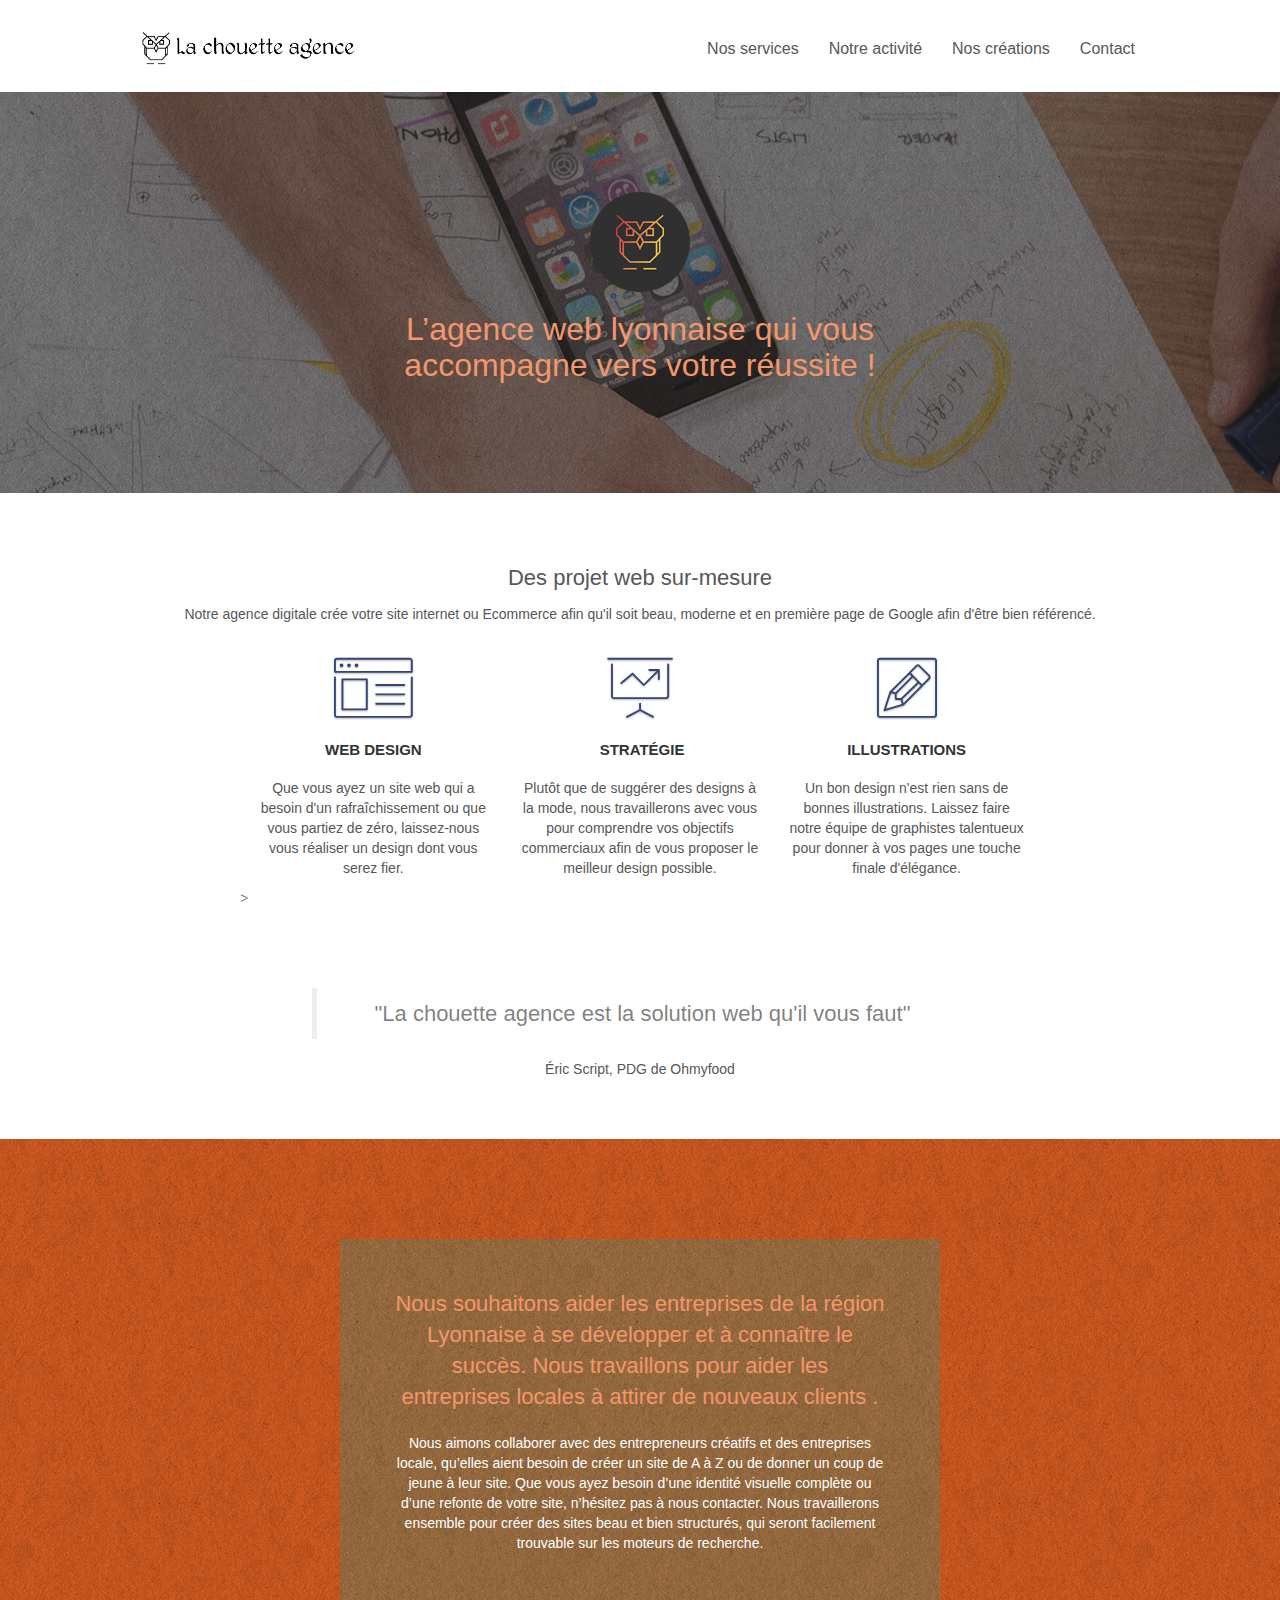
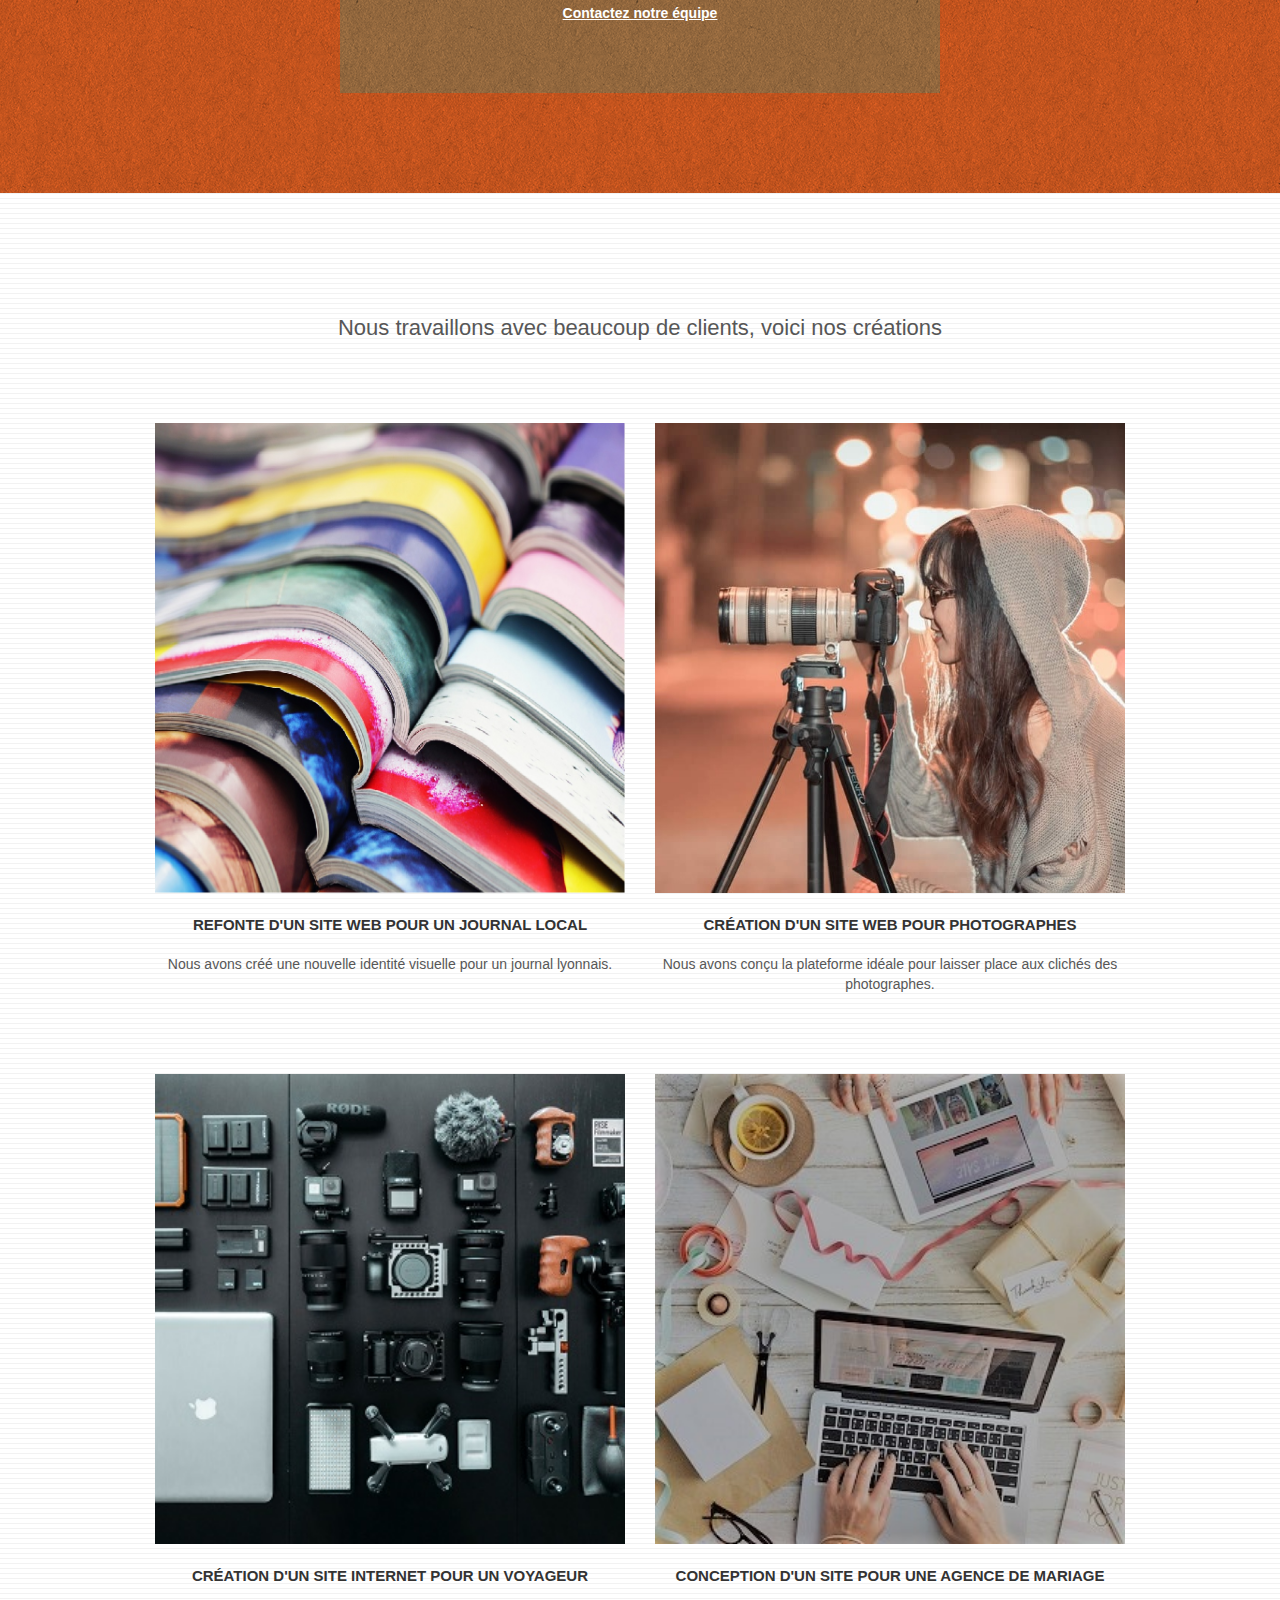
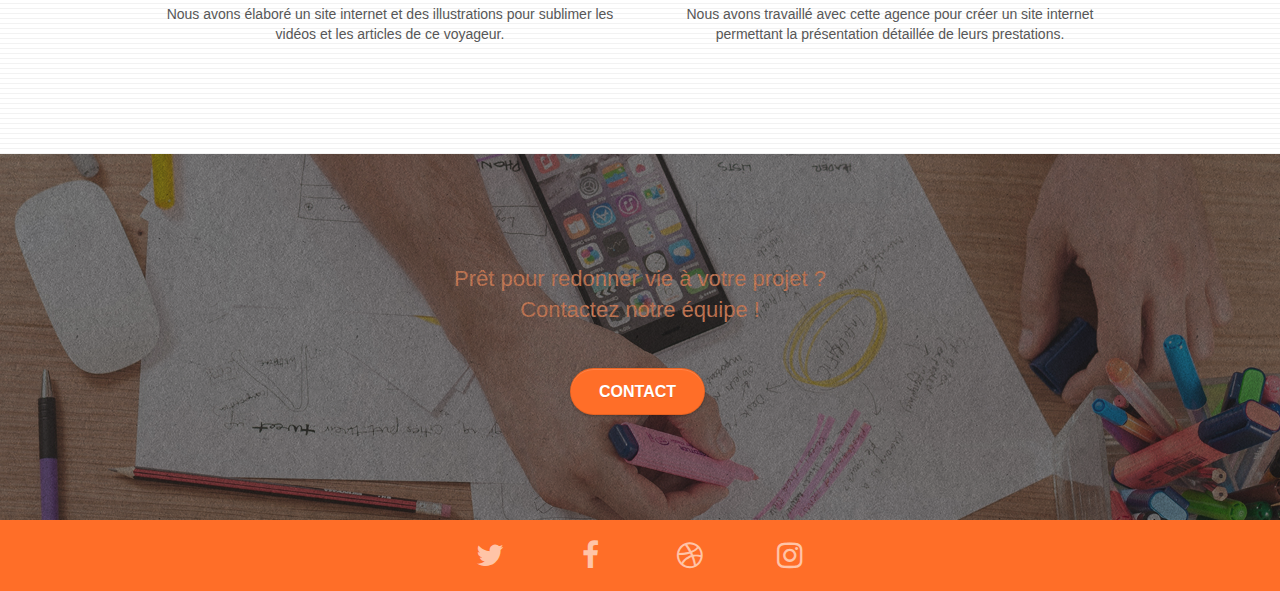
==== index.html @ cbafd038 "contact rename + aria label" ====
<!doctype html>
<html lang="fr">
<head>
    <meta charset="utf-8">
    <meta name="keywords" content="seo, google, site web, site internet, agence design lyon">
    <meta name="description" content="La chouette agence est une agence de création de site web design basée à Lyon">
    <meta name="viewport" content="width=device-width, initial-scale=1.0, viewport-fit=cover">
    <link rel="shortcut icon" type="image/png" href="favicon.jpg">
	<link rel="stylesheet" type="text/css" href="./css/bootstrap.min.css">
	<link rel="stylesheet" type="text/css" href="style.css">
	<link rel="stylesheet" type="text/css" href="https://stackpath.bootstrapcdn.com/font-awesome/4.7.0/css/font-awesome.min.css">
	<link rel="stylesheet" type="text/css" href="./css/et-line.min.css">
    
	<script src="./js/jquery-2.1.0.min.js" defer></script>
	<script src="./js/bootstrap.min.js" defer></script>
	<script src="./js/blocs.min.js" defer></script>
	<script src="./js/jquery.touchSwipe.min.js" defer></script>
	<script src="./js/gmaps.min.js" defer></script>

    <title>La chouette agence - Agence web</title>

    
<!-- Analytics -->
 
<!-- Analytics END -->
    
</head>
<body>
<!-- Principal conteneur -->
<div class="page-container">
    
<!-- header -->
<header>
	<div class="bloc bgc-white l-bloc " id="bloc-0">
		<div class="container bloc-sm">
			<nav class="navbar row">
				<div class="navbar-header">
					<a class="navbar-brand" aria-label="Revenir à l'accueil" href="index.html" title="Revenir à l'accueil"><img src="img/la-chouette-agence.png" alt="bouton accueil" height="40" /></a>
						<button id="nav-toggle" type="button" class="ui-navbar-toggle navbar-toggle" data-toggle="collapse" data-target=".navbar-1">
							<span class="sr-only">Toggle navigation</span>
							<span class="icon-bar"></span>
							<span class="icon-bar"></span>
							<span class="icon-bar"></span>
						</button>
				</div>
				<div class="collapse navbar-collapse navbar-1 special-dropdown-nav">
					<ul class="site-navigation nav navbar-nav">
						<li>
							<a href="#nos-services" title="Des services pour se démarquer sur le web">Nos services</a>
						</li>
						<li>
							<a href="#notre-activite" title="Une agence web lyonnaise à votre écoute">Notre activité</a>
						</li>
						<li>
							<a href="#portfolio" title="Nous travaillons avec beaucoup de clients, voici nos créations">Nos créations</a>
						</li>
						<li>
							<a href="#contact" title="Formulaire de contact">Contact</a>
						</li>
					</ul>
				</div>
			</nav>
		</div>
	</div>
	
	<div class="bloc bgc-dark-slate-blue bg-banniere d-bloc bg-t-edge bloc-bg-texture texture-paper b-parallax" id="bloc-1-hero">
		<div class="container bloc-lg">
			<div class="row tight-width-whitespace">
				<div class="col-sm-12">
					<img src="img/logo.png" class="center-block image-resize-mode" width="100" alt="La chouette agence, agence web paris, création logo paris" />
					<h1 class="text-center hero-bloc-text tc-white ">
						L’agence web lyonnaise qui vous accompagne vers votre réussite !
					</h1>
				</div>
			</div>
		</div>
	</div>
</header>
<!-- Header-presentation END -->
<main>
	<!-- bloc-2-services -->
	<section class="bloc bgc-white l-bloc" id="nos-services">
		<div class="container bloc-md">
			<header class="row">
				<div class="col-sm-12 text-center">
					<h2>Des projet web sur-mesure</h2>
					<p>Notre agence digitale crée votre site internet ou Ecommerce afin qu'il soit beau, moderne et en première page de Google afin d'être bien référencé.</p>
				</div>
			</header>
			<div class="row voffset-lg med-width-whitespace">
				<article class="col-sm-4">
					<div class="text-center">
						<span class="et-icon-browser sm-shadow icon-dark-slate-blue icons icon-lg"></span>
					</div>
					<h3 class="mg-md text-center">
						Web design
					</h3>
					<p class="text-center ">
						Que vous ayez un site web qui a besoin d'un rafraîchissement ou que vous partiez de zéro, laissez-nous vous réaliser un design dont vous serez fier.
					</p>
				</article>
				<article class="col-sm-4">
					<div class="text-center">
						<span class="et-icon-presentation sm-shadow icon-dark-slate-blue icons icon-lg"></span>
					</div>
					<h3 class="mg-md text-center">
						&nbsp;Stratégie
					</h3>
					<p class="text-center ">
						Plutôt que de suggérer des designs à la mode, nous travaillerons avec vous pour comprendre vos objectifs commerciaux afin de vous proposer le meilleur design possible.<br>
					</p>
				</article>
				<article class="col-sm-4">
					<div class="text-center">
						<span class="et-icon-edit sm-shadow icon-dark-slate-blue icons icon-lg"></span>
					</div>
					<h3 class="mg-md text-center">
						Illustrations
					</h3>
					<p class="text-center ">
						Un bon design n'est rien sans de bonnes illustrations. Laissez faire notre équipe de graphistes talentueux pour donner à vos pages une touche finale d'élégance.
					</p>
				</article>>
			</div>
			<div class="row voffset-lg voffset">
				<div class="col-xs-12 col-md-8 col-md-offset-2 text-center">
					<blockquote class="citation">"La chouette agence est la solution web qu'il vous faut"
					</blockquote>
					<p>Éric Script, PDG de Ohmyfood</p>
				</div>
			</div>
		</div>
	</section>
	<!-- bloc-2-services END -->

	<!-- bloc-3-what-i-do -->
	<section class="bloc tc-white bgc-atomic-tangerine bg-presentation d-bloc bloc-bg-texture texture-paper b-parallax" id="notre-activite">
		<div class="container bloc-lg">
			<div class="row tight-width-whitespace black-background">
				<div class="col-sm-12">
					<h2 class="mg-md text-center tc-white">
						Nous souhaitons aider les entreprises de la région Lyonnaise à se développer et à connaître le succès. Nous travaillons pour aider les entreprises locales à attirer de nouveaux clients .<br>
					</h2>
					<p class="text-center white">
						Nous aimons collaborer avec des entrepreneurs créatifs et des entreprises locale, qu’elles aient besoin de créer un site de A à Z ou de donner un coup de jeune à leur site. Que vous ayez besoin d’une identité visuelle complète ou d’une refonte de votre site, n’hésitez pas à nous contacter. Nous travaillerons ensemble pour créer des sites beau et bien structurés, qui seront facilement trouvable sur les moteurs de recherche. <br><br><a class="ltc-white bold-link" href="contact.html">Contactez notre équipe</a><br>
					</p>
				</div>
			</div>
		</div>
	</section>
	<!-- bloc-3-what-i-do END -->

	<!-- bloc-4-portfolio -->
	<section class="bloc bgc-white bg-lines-h2-bg bg-repeat l-bloc" id="portfolio">
		<div class="container bloc-lg">
			<header class="row">
				<div class="col-sm-12 text-center">
					<h2 class="title title-fw">Nous travaillons avec beaucoup de clients, voici nos créations</h2>
				</div>
			</header>	
			<article class="col-sm-6 portfolio-row">
				<a href="#" data-lightbox="img/1.jpg" data-gallery-id="gallery-1" data-caption="Refonte d'un site web pour un journal local" data-frame="snapshot-lb"><img src="img/1.jpg" alt="paris web design logo agence web meilleure agence et refonte site web journal" class="img-responsive portfolio-thumb" /></a>
				<h3 class="mg-md text-center">
					Refonte d'un site web pour un journal local
				</h3>
				<p class="text-center">
					Nous avons créé une nouvelle identité visuelle pour un journal lyonnais.
				</p>
			</article>
			<article class="col-sm-6">
				<a href="#" data-lightbox="img/2.jpg" data-gallery-id="gallery-1" data-caption="Création d'un site web pour photographes" data-frame="snapshot-lb"><img src="img/2.jpg" class="img-responsive portfolio-thumb" alt="paris web design logo agence web meilleure agence, Création d'un site web pour photographes" /></a>
				<h3 class="mg-md text-center">
					Création d'un site web pour photographes
				</h3>
				<p class="text-center">
					Nous avons conçu la plateforme idéale pour laisser place aux clichés des photographes.
				</p>
			</article>
			<article class="col-sm-6 portfolio-row">
				<a href="#" data-lightbox="img/3.bmp" data-gallery-id="gallery-1" data-caption="Création d'un site internet pour un voyageur" data-frame="snapshot-lb"><img src="img/3.bmp" class="img-responsive portfolio-thumb" alt="paris web design logo agence web meilleure agence, Création d'un site web pour voyageur"/></a>
				<h3 class="mg-md text-center">
					Création d'un site internet pour un voyageur
				</h3>
				<p class="text-center">
					Nous avons élaboré un site internet et des illustrations pour sublimer les vidéos et les articles de ce voyageur.
				</p>
			</article>
			<article class="col-sm-6">
				<a href="#" data-lightbox="img/4.bmp" data-gallery-id="gallery-1" data-caption="Conception d'un site pour une agence de mariage" data-frame="snapshot-lb"><img src="img/4.bmp" class="img-responsive portfolio-thumb" alt="paris web design logo agence web meilleure agence, Création d'un site web pour agence de mariage" /></a>
				<h3 class="mg-md text-center">
					Conception d'un site pour une agence de mariage
				</h3>
				<p class="text-center">
					Nous avons travaillé avec cette agence pour créer un site internet permettant la présentation détaillée de leurs prestations.
				</p>
			</article>
		</div>
	</section>
	<!-- bloc-4-portfolio END -->

	<!-- bloc-5-cta -->
		<section class="bloc bgc-dark-slate-blue bg-banniere d-bloc bloc-bg-texture texture-paper" id="contact">
			<div class="container bloc-lg">
				<div class="row">
					<h2 class="mg-md text-center tc-white">
						Prêt pour redonner vie à votre projet ?<br>Contactez notre équipe !
					</h2>
					<div class="col-sm-12 text-center">
						<a href="contact.html" class="btn btn-atomic-tangerine btn-clean btn-rd btn-lg cta-hero">Contact</a>
					</div>
				</div>
			</div>
		</section>
	<!-- bloc-5-cta END -->

	<!-- Footer -->
	<footer>
		<div class="bloc bgc-atomic-tangerine d-bloc">
			<div class="container bloc-sm">
				<div class="row">
					<div class="col-sm-12">
						<div class="row row-no-gutters social">
							<div class="col-sm-3">
								<div class="text-center">
									<a class="social" aria-label="La chouette agence sur twitter" title="Nous suivre sur twitter" href="#"><span class="fa fa-twitter icon-md"></span></a>
								</div>
							</div>
							<div class="col-sm-3">
								<div class="text-center">
									<a class="social" aria-label="La chouette agence sur facebook" title="Nous suivre sur facebook" href="#"><span class="fa fa-facebook icon-md"></span></a>
								</div>
							</div>
							<div class="col-sm-3">
								<div class="text-center">
									<a class="social" aria-label="La chouette agence sur dribbble" title="Nous suivre sur dribble" href="#"><span class="fa fa-dribbble icon-md"></span></a>
								</div>
							</div>
							<div class="col-sm-3">
								<div class="text-center">
									<a class="social" aria-label="La chouette agence sur instagram" title="Nous suivre sur instagram" href="#"><span class="fa fa-instagram icon-md"></span></a>
								</div>
							</div>
						</div>
					</div>
				</div>
			</div>
	</div>
	</footer>
	<!-- Footer - bloc-8 END -->
</main>
</div>
<!-- Principal conteneur END -->
    

</body>
</html>
---- style.css ----
a,
button {
    transition: all .3s ease-in-out;
}

a:hover {
    cursor: pointer;
}

#page-loading-blocs-notifaction {
    position: fixed;
    top: 0;
    bottom: 0;
    width: 100%;
    z-index: 100000;
    background: #FFFFFF url("img/pageload-spinner.gif") no-repeat center center;
}

.bloc {
    width: 100%;
    clear: both;
    background: 50% 50% no-repeat;
    padding: 0 50px;
    -webkit-background-size: cover;
    -moz-background-size: cover;
    -o-background-size: cover;
    background-size: cover;
    position: relative;
}

.bloc .container {
    padding-left: 0;
    padding-right: 0;
}

.bloc-lg {
    padding: 100px 50px;
}

.bloc-md {
    padding: 50px;
}

.bloc-sm {
    padding: 20px 50px;
}

.bg-center,
.bg-l-edge,
.bg-r-edge,
.bg-t-edge,
.bg-b-edge,
.bg-tl-edge,
.bg-bl-edge,
.bg-tr-edge,
.bg-br-edge,
.bg-repeat {
    -webkit-background-size: auto!important;
    -moz-background-size: auto!important;
    -o-background-size: auto!important;
    background-size: auto!important;
}

.bg-repeat {
    background: repeat;
}

.bg-t-edge {
    background: top no-repeat;
}

.bloc-bg-texture::before {
    content: "";
    background-size: 2px 2px;
    position: absolute;
    top: 0;
    bottom: 0;
    left: 0;
    right: 0;
}

.texture-paper::before {
    background: url("img/texture-paper.png");
    background-size: 280px 280px;
}

.b-parallax {
    background-attachment: fixed;
}

.d-bloc {
    color: rgba(255, 255, 255, .7);
}

.d-bloc button:hover {
    color: rgba(255, 255, 255, .9);
}

.d-bloc .icon-round,
.d-bloc .icon-square,
.d-bloc .icon-rounded,
.d-bloc .icon-semi-rounded-a,
.d-bloc .icon-semi-rounded-b {
    border-color: rgba(255, 255, 255, .9);
}

.d-bloc .divider-h span {
    border-color: rgba(255, 255, 255, .2);
}

.d-bloc .a-btn,
.d-bloc .navbar a,
.d-bloc .navbar-brand,
.d-bloc a .icon-sm,
.d-bloc a .icon-md,
.d-bloc a .icon-lg,
.d-bloc a .icon-xl,
.d-bloc h1 a,
.d-bloc h2 a,
.d-bloc h3 a,
.d-bloc h4 a,
.d-bloc h5 a,
.d-bloc h6 a,
.d-bloc p a {
    color: rgba(255, 255, 255, .6);
}

.d-bloc .a-btn:hover,
.d-bloc .navbar a:hover,
.d-bloc .navbar-brand:hover,
.d-bloc a:hover .icon-sm,
.d-bloc a:hover .icon-md,
.d-bloc a:hover .icon-lg,
.d-bloc a:hover .icon-xl,
.d-bloc h1 a:hover,
.d-bloc h2 a:hover,
.d-bloc h3 a:hover,
.d-bloc h4 a:hover,
.d-bloc h5 a:hover,
.d-bloc h6 a:hover,
.d-bloc p a:hover {
    color: rgba(255, 255, 255, 1);
}

.d-bloc .navbar-toggle .icon-bar {
    background: rgba(255, 255, 255, 1);
}

.d-bloc .btn-wire,
.d-bloc .btn-wire:hover {
    color: rgba(255, 255, 255, 1);
    border-color: rgba(255, 255, 255, 1);
}

.d-bloc .panel {
    color: rgba(0, 0, 0, .5);
}

.d-bloc .panel button:hover {
    color: rgba(0, 0, 0, .7);
}

.d-bloc .panel icon {
    border-color: rgba(0, 0, 0, .7);
}

.d-bloc .panel .divider-h span {
    border-color: rgba(0, 0, 0, .1);
}

.d-bloc .panel .a-btn {
    color: rgba(0, 0, 0, .6);
}

.d-bloc .panel .a-btn:hover {
    color: rgba(0, 0, 0, 1);
}

.d-bloc .panel .btn-wire,
.d-bloc .panel .btn-wire:hover {
    color: rgba(0, 0, 0, .7);
    border-color: rgba(0, 0, 0, .3);
}

.d-bloc .panel,
.l-bloc {
    color: rgba(0, 0, 0, .5);
}

.d-bloc .panel button:hover,
.l-bloc button:hover {
    color: rgba(0, 0, 0, .7);
}

.l-bloc .icon-round,
.l-bloc .icon-square,
.l-bloc .icon-rounded,
.l-bloc .icon-semi-rounded-a,
.l-bloc .icon-semi-rounded-b {
    border-color: rgba(0, 0, 0, .7);
}

.d-bloc .panel .divider-h span,
.l-bloc .divider-h span {
    border-color: rgba(0, 0, 0, .1);
}

.d-bloc .panel .a-btn,
.l-bloc .a-btn,
.l-bloc .navbar a,
.l-bloc .navbar-brand,
.l-bloc a .icon-sm,
.l-bloc a .icon-md,
.l-bloc a .icon-lg,
.l-bloc a .icon-xl,
.l-bloc h1 a,
.l-bloc h2 a,
.l-bloc h3 a,
.l-bloc h4 a,
.l-bloc h5 a,
.l-bloc h6 a,
.l-bloc p a {
    color: rgba(0, 0, 0, .6);
}

.d-bloc .panel .a-btn:hover,
.l-bloc .a-btn:hover,
.l-bloc .navbar a:hover,
.l-bloc .navbar-brand:hover,
.l-bloc a:hover .icon-sm,
.l-bloc a:hover .icon-md,
.l-bloc a:hover .icon-lg,
.l-bloc a:hover .icon-xl,
.l-bloc h1 a:hover,
.l-bloc h2 a:hover,
.l-bloc h3 a:hover,
.l-bloc h4 a:hover,
.l-bloc h5 a:hover,
.l-bloc h6 a:hover,
.l-bloc p a:hover {
    color: rgba(0, 0, 0, 1);
}

.l-bloc .navbar-toggle .icon-bar {
    color: rgba(0, 0, 0, .6);
}

.d-bloc .panel .btn-wire,
.d-bloc .panel .btn-wire:hover,
.l-bloc .btn-wire,
.l-bloc .btn-wire:hover {
    color: rgba(0, 0, 0, .7);
    border-color: rgba(0, 0, 0, .3);
}

.voffset {
    margin-top: 30px;
}

.voffset-lg {
    margin-top: 80px;
}

.row-no-gutters {
    margin-right: 0;
    margin-left: 0;
}

.row.row-no-gutters > [class^="col-"],
.row.row-no-gutters > [class*=" col-"] {
    padding-right: 0;
    padding-left: 0;
}

#bloc-1-hero h1 {
    font-size: 32px;
}

.navbar {
    margin-bottom: 0;
    z-index: 1;
}

.navbar-brand {
    height: auto;
    padding: 3px 15px;
    font-size: 25px;
    font-weight: normal;
    font-weight: 600;
    line-height: 44px;
}

.navbar-brand img {
    max-height: 200px;
    margin: 0 5px 0 0;
    display: inline;
}

.navbar-brand img[src$=svg] {
    min-width: 100px;
}

.nav-center .navbar-brand img {
    margin: 0;
}

.navbar .nav {
    padding-top: 2px;
    margin-right: -16px;
    float: right;
    z-index: 1;
}

.nav > li {
    float: left;
    margin-top: 4px;
    font-size: 16px;
}

.navbar-nav .open .dropdown-menu > li > a {
    text-align: inherit;
}

.nav > li a:hover,
.nav > li a:focus {
    background: transparent;
}

.navbar-toggle {
    margin: 10px 10px 0 0;
    border: 0px;
}

.navbar-toggle:hover {
    background: transparent!important;
}

.navbar-toggle .icon-bar {
    background-color: rgba(0, 0, 0, .5);
    width: 26px;
}

.nav-invert .navbar .nav {
    float: left;
}

.nav-invert .navbar-header,
.nav-invert .navbar-brand {
    float: right;
    position: relative;
    z-index: 2;
}

@media (min-width: 768px) {
    .site-navigation {
        position: absolute;
        top: 50%;
        right: 20px;
        transform: translate(0, -50%);
        -webkit-transform: translateY(-50%);
    }
    .nav > li .dropdown-menu a,
    .nav > li .dropdown-menu a:hover {
        color: #484848;
    }
    .nav-invert .site-navigation {
        left: 0;
        right: 0;
    }
    .nav-center {
        text-align: center;
    }
    .nav-center .navbar-header {
        width: 100%;
    }
    .nav-center .navbar-header,
    .nav-center .navbar-brand,
    .nav-center .nav > li {
        display: inline-block;
    }
    .nav-center .site-navigation {
        position: relative;
        width: 100%;
        right: 0;
        margin-right: 0px;
        margin-top: 20px;
    }
    .nav-center.mini-nav .navbar-toggle {
        margin: 10px auto 0;
    }
}

.nav > li > .dropdown a {
    display: block;
    padding: 14px 15px;
}

nav .caret {
    margin: 0 5px;
}

.dropdown-menu .dropdown-menu {
    top: -8px;
    left: 100%;
}

.dropdown-menu .dropmenu-flow-right {
    top: 100%;
    left: 0;
    margin-left: -1px;
    border-top-left-radius: 0;
    border-top-right-radius: 0;
}

.dropdown-menu .dropdown span {
    border: 4px solid black;
    margin: 6px -5px 0 0!important;
    float: right;
}

.mg-md {
    margin-top: 10px;
    margin-bottom: 20px;
}

.mg-lg {
    margin-top: 10px;
    margin-bottom: 40px;
}

.btn {
    margin: 0 5px 5px 0;
}

.btn.pull-right {
    margin: 0 0 5px 5px;
}

.btn-d,
.btn-d:hover,
.btn-d:focus {
    color: #FFF;
    background: rgba(0, 0, 0, .3);
}

.btn-rd {
    border-radius: 40px;
}

.btn-clean {
    border: 1px solid rgba(0, 0, 0, .08);
    border-bottom-color: rgba(0, 0, 0, .1);
    text-shadow: 0 1px 0 rgba(0, 0, 1, .1);
    box-shadow: 0 1px 3px rgba(0, 0, 1, .25), inset 0 1px 0 0 rgba(255, 255, 255, .15);
}

.icon-md {
    font-size: 30px!important;
}

.icon-lg {
    font-size: 60px!important;
}

.sm-shadow {
    text-shadow: 0 1px 2px rgba(0, 0, 0, .3);
}

.panel-sq,
.panel-sq .panel-heading,
.panel-sq .panel-footer {
    border-radius: 0;
}

.panel-rd {
    border-radius: 30px;
}

.panel-rd .panel-heading {
    border-radius: 29px 29px 0 0;
}

.panel-rd .panel-footer {
    border-radius: 0 0 29px 29px;
}

.form-control {
    border-color: rgba(0, 0, 0, .1);
}

.scrollToTop {
    width: 40px;
    height: 40px;
    position: fixed;
    bottom: 20px;
    right: 20px;
    opacity: 0;
    z-index: 500;
    transition: all .3s ease-in-out;
}

.scrollToTop span {
    margin-top: 6px;
}

.showScrollTop {
    font-size: 14px;
    opacity: 1;
}

a[data-lightbox] {
    position: relative;
    display: block;
    text-align: center;
}

a[data-lightbox]:hover::before {
    content: "+";
    font-family: "HelveticaNeue-Light", "Helvetica Neue Light", "Helvetica Neue", Helvetica, Arial;
    font-size: 32px;
    width: 50px;
    height: 50px;
    margin-left: -25px;
    border-radius: 50%;
    background: rgba(0, 0, 0, .6);
    color: #FFF;
    font-weight: 100;
    z-index: 1;
    position: absolute;
    top: 50%;
    transform: translateY(-50%);
    -webkit-transform: translateY(-50%);
}

a[data-lightbox]:hover img {
    opacity: 0.6;
}

#lightbox-modal {
    display: flex;
    align-items: center;
}

#lightbox-modal .modal-dialog {
    width: 90%;
    max-width: 900px;
    margin: 0 auto 0;
}

#lightbox-modal .modal-dialog img {
    max-height: 90vh;
    margin: 0 auto;
}

.lightbox-caption {
    padding: 20px;
    color: #FFF;
    background: rgba(0, 0, 0, .5);
    position: absolute;
    left: 15px;
    right: 15px;
    bottom: 5px;
}

.close-lightbox {
    color: #FFF;
    font-size: 30px;
    position: absolute;
    top: 20px;
    right: 20px;
    z-index: 20;
    background: rgba(0, 0, 0, .5);
    line-height: 30px;
    padding: 0 9px 5px;
    opacity: 0.3;
}

.close-lightbox:hover,
.next-lightbox:hover,
.prev-lightbox:hover {
    opacity: 1.0;
    color: #FFF;
}

.next-lightbox,
.prev-lightbox {
    font-size: 20px;
    color: rgba(255, 255, 255, .9);
    background: rgba(0, 0, 0, .5);
    transition: all .2s ease-in-out;
    position: absolute;
    top: 45%;
    z-index: 1;
    opacity: 0.4;
}

.next-lightbox {
    padding: 6px 8px 1px 13px;
    right: 25px;
}

.prev-lightbox {
    padding: 6px 13px 1px 10px;
    left: 25px;
}

.snapshot-lb .modal-body {
    padding-bottom: 45px;
}

.snapshot-lb .lightbox-caption {
    padding: 0;
    color: rgba(0, 0, 0, .5);
}

h1,
h2,
h3,
h4,
h5,
h6,
p,
label,
.btn,
a {
    font-family: "helvetica";
    font-weight: 400;
    color: #575757!important;
}

.container {
    max-width: 1000px;
}

.hero-bloc-text {
    font-size: 38px;
}

.hero-bloc-text-sub {
    font-size: 36px;
}

.statement-bloc-text {
    line-height: 26px;
    font-style: italic;
    font-size: 20px;
    text-align: center;
    font-weight: lighter;
    max-width: 520px;
    margin: auto auto auto auto;
}

/*
p {
    font-size: 11px;
}
*/
.tight-width-whitespace {
    max-width: 600px;
    margin: auto auto auto auto;
}

.h1 {
    font-size: 20px;
    font-family: "Open Sans";
}

.cta-hero {
    margin-top: 22px;
    color: #FFFFFF!important;
    text-transform: uppercase;
    padding: 12px 28px 12px 28px;
    font-size: 16px;
    font-weight: 700;
}

.social {
    max-width: 400px;
    margin: auto auto auto auto;
}

h2 {
    font-size: 22px;
    line-height: 1.4em;
}

h3 {
    font-size: 15px;
    text-transform: uppercase;
    font-weight: 700;
    color: #333333!important;
}

.med-width-whitespace {
    max-width: 800px;
    margin: auto auto auto auto;
    box-shadow: 0px 0px 0px #000000;
}

h1 {
    color: #333333!important;
}

h4 {
    color: #333333!important;
}

.icons {
    margin-bottom: 14px;
    margin-top: 24px;
}

.white {
    color: #FFFFFF!important;
}

.portfolio-thumb {
    margin-bottom: 24px;
    width: 100%;
    margin-top: 70px;
}

.avatar {
    box-shadow: 0px 4px 9px rgba(0, 0, 0, 0.3);
}

.black-background {
    background-color: rgba(165, 147, 99, 0.7);
    padding: 40px 40px 40px 40px;
}

.bold-link {
    display: block;
    margin-top: 30px;
    font-weight: 900;
    text-decoration: underline!important;
}

.bgc-white {
    background-color: #FFFFFF;
}

.bgc-dark-slate-blue {
    background-color: #364577;
}

.bgc-atomic-tangerine {
    background-color: #ff6e28!important;
}

.tc-white {
    color: #F3976C!important;
}

.btn-atomic-tangerine {
    color: rgb(0, 0, 0);
    background: #ff6e28!important
}

.btn-atomic-tangerine:hover {
    color: #ff6e28!important;
    background: black!important;
}

.ltc-white {
    color: #FFFFFF!important;
}

.ltc-white:hover {
    color: #cccccc!important;
}

.ltc-atomic-tangerine {
    color: #F3976C!important;
}

.ltc-atomic-tangerine:hover {
    color: #ff6e28!important
}

.icon-dark-slate-blue {
    color: #364577!important;
    border-color: #364577!important;
}

.bg-dots-bg {
    background-image: url("img/dots-bg.png");
}

.bg-lines-h2-bg {
    background-image: url("img/lines-h2-bg.png");
}

.bg-banniere {
    background-image: url("img/la-chouette-agence-banniere.jpg");
}

.bg-presentation {
    background-image: url("img/image-de-presentation.jpg");
}

@media (max-width: 1024px) {
    .bloc {
        padding-left: 20px;
        padding-right: 20px;
    }
    .bloc.full-width-bloc,
    .bloc-tile-2.full-width-bloc .container,
    .bloc-tile-3.full-width-bloc .container,
    .bloc-tile-4.full-width-bloc .container {
        padding-left: 0;
        padding-right: 0;
    }
}

@media (max-width: 992px) and (min-width: 768px) {
    .navbar .nav {
        max-width: 80%
    }
    .nav-center.navbar .nav {
        max-width: 100%
    }
}

@media only screen and (min-width: 768px) and (max-width: 1024px) and (orientation: landscape) {
    .b-parallax {
        background-attachment: scroll;
    }
}

@media only screen and (min-width: 1024px) and (max-width: 1366px) and (-webkit-min-device-pixel-ratio: 1.5) {
    .b-parallax {
        background-attachment: scroll;
    }
}

@media (max-width: 991px) {
    .container {
        width: 100%;
    }
    .b-parallax {
        background-attachment: scroll;
    }
    .page-container,
    #hero-bloc {
        overflow-x: hidden;
        position: relative;
    }
    
    .bloc-group,
    .bloc-group .bloc {
        display: block;
        width: 100%;
    }
    .bloc-fill-screen .fill-bloc-top-edge,
    .bloc-fill-screen .fill-bloc-bottom-edge {
        padding: 0 20px;
    }
}

@media (max-width: 767px) {
    .page-container {
        overflow-x: hidden;
        position: relative;
    }
    h1,
    h2,
    h3,
    h4,
    h5,
    h6,
    p,
    #disqus_thread {
        padding-left: 10px!important;
        padding-right: 10px!important;
    }
    .b-parallax {
        background-attachment: scroll;
    }
    .navbar .nav {
        padding-top: 0;
        border-top: 1px solid rgba(0, 0, 0, .2);
    }
    .navbar.row {
        margin-left: 0;
        margin-right: 0;
    }
    .site-navigation {
        position: inherit;
    }
    .nav > li {
        margin-top: 0;
        border-bottom: 1px solid rgba(0, 0, 0, .1);
        background: rgba(0, 0, 0, .05);
        text-align: left;
        padding-left: 15px;
        width: 100%;
    }
    .nav > li:hover {
        background: rgba(0, 0, 0, .08);
    }
    .dropdown .dropdown a .caret {
        margin: 5px 0 0 10px!important;
        border: 4px solid black;
        border-bottom-color: transparent;
        border-right-color: transparent;
        border-left-color: transparent;
    }
    #hero-bloc .navbar .nav {
        background: rgba(0, 0, 0, .8);
    }
    #hero-bloc .navbar .nav a {
        color: rgba(255, 255, 255, .6);
    }
    .hero {
        padding: 50px 0;
    }
    .hero-nav {
        left: -1px;
        right: -1px;
    }
    .navbar-collapse {
        padding: 0;
        overflow-x: hidden;
    }
    .navbar-brand img {
        max-height: 40px;
        width: auto;
    }
    .nav-invert .navbar-header {
        width: 100%;
    }
    .nav-invert .navbar-toggle {
        float: left;
        margin-left: 10px;
    }
    .bloc {
        padding-left: 10px;
        padding-right: 10px;
    }
    .bloc-xxl,
    .bloc-xl,
    .bloc-lg {
        padding: 40px 10px;
    }
    .bloc-sm,
    .bloc-md {
        padding-left: 0;
        padding-right: 0;
    }
    .bloc-tile-2 .container,
    .bloc-tile-3 .container,
    .bloc-tile-4 .container,
    .bloc-fill-screen .fill-bloc-top-edge,
    .bloc-fill-screen .fill-bloc-bottom-edge {
        padding-left: 0;
        padding-right: 0;
    }
    .a-block {
        padding: 0 10px;
    }

    .voffset {
        margin-top: 5px;
    }
    .voffset-md {
        margin-top: 20px;
    }
    .voffset-lg {
        margin-top: 30px;
    }
    form {
        padding: 5px;
    }
    .close-lightbox {
        display: inline-block;
    }
    .blocsapp-device-iphone5 {
        background-size: 216px 425px;
        padding-top: 60px;
        width: 216px;
        height: 425px;
    }
    .blocsapp-device-iphone5 img {
        width: 180px;
        height: 320px;
    }

    .black-background {
        background-color: rgba(5, 5, 5, 0.6);
        padding: 40px 0px;
    }
    .hero-bloc-text {
        font-size: 30px;
    }
}

@media (max-width: 400px) {
    .bloc {
        padding-left: 10px;
        padding-right: 10px;
    }
}

@media (max-width: 767px) {
    .bloc-mob-center-text {
        text-align: center;
    }
}

.bloc-p-def, .citation, .activities, .contact {
    font-size: 22px;
}
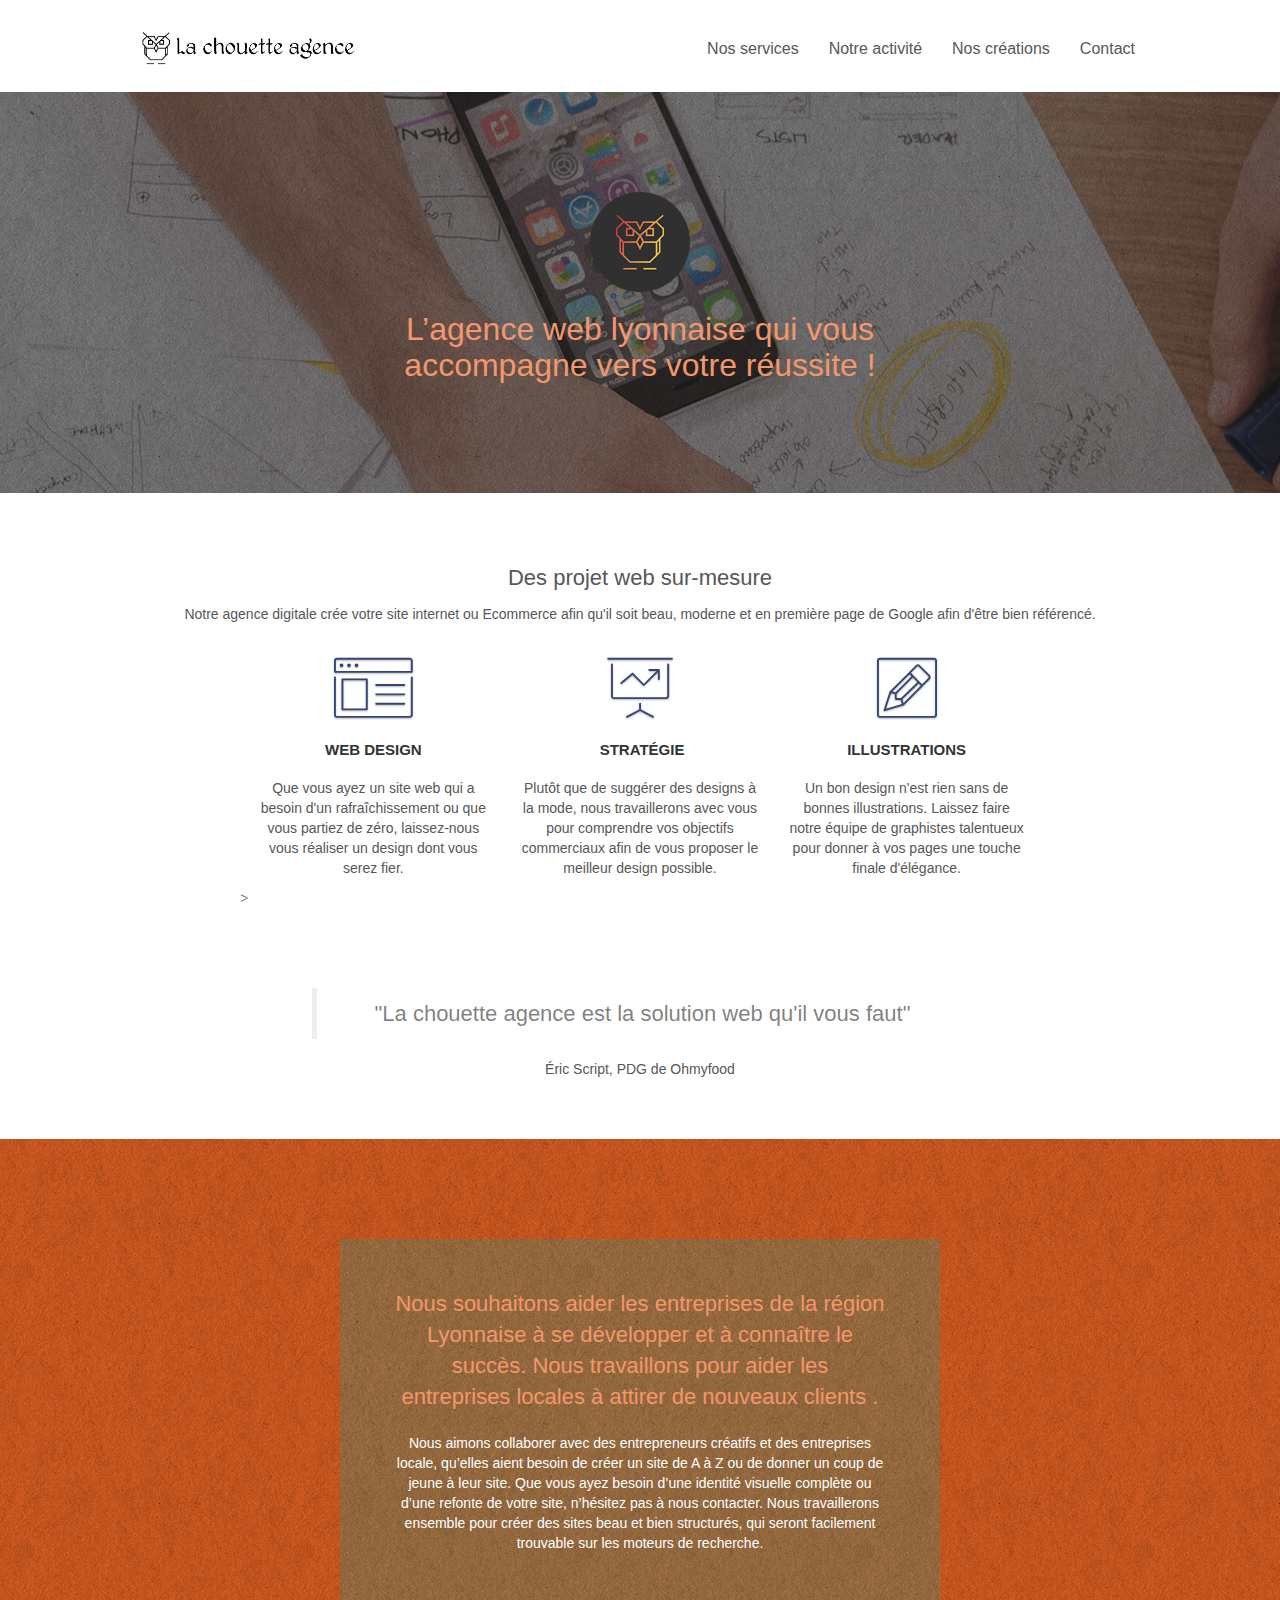
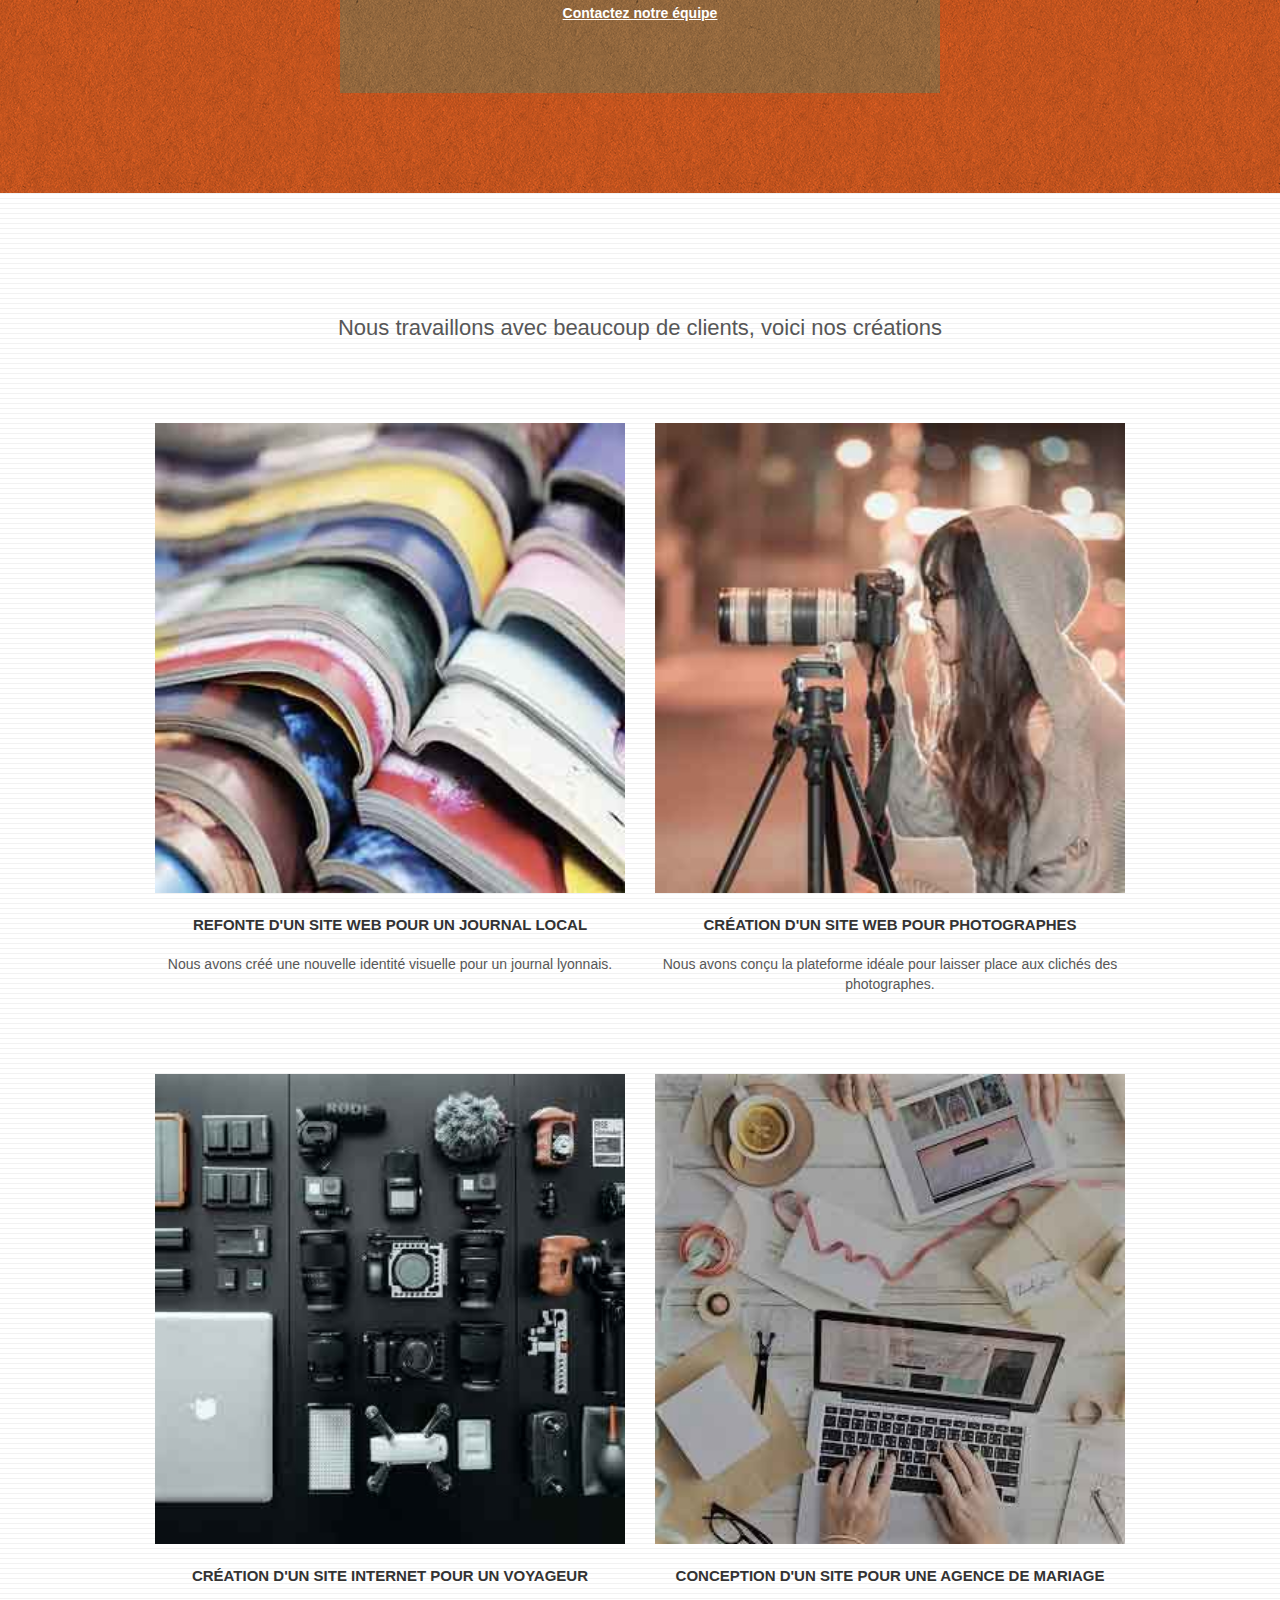
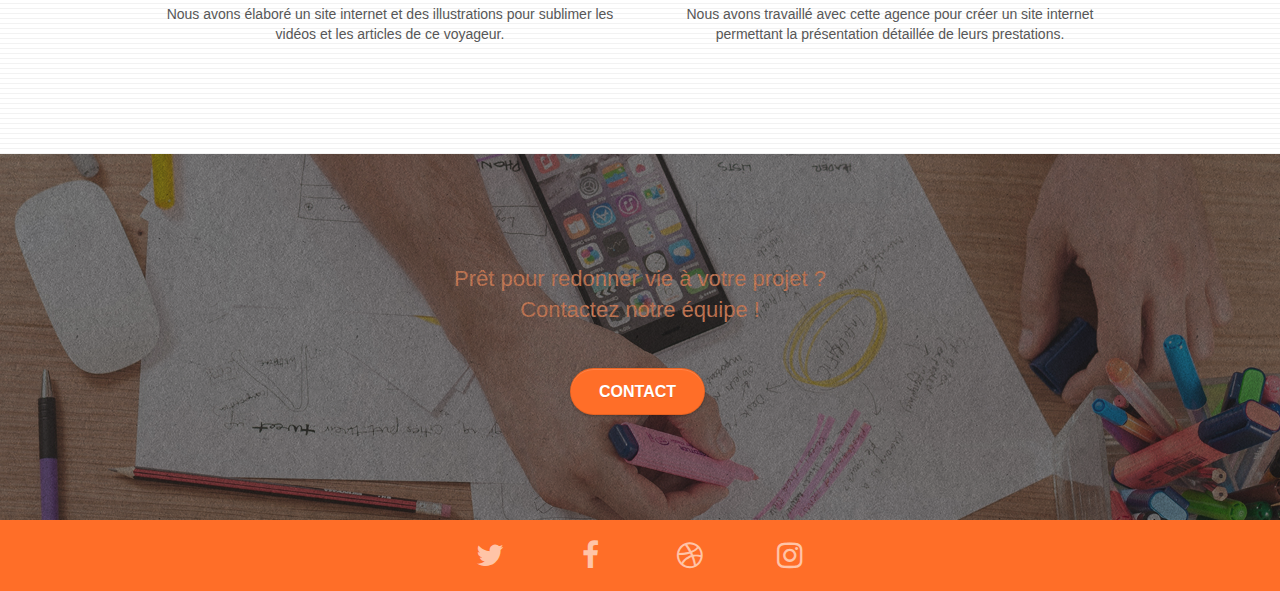
==== commit 696bc230: "img weight fix" ====
--- a/index.html
+++ b/index.html
@@ -2,20 +2,20 @@
 <html lang="fr">
 <head>
     <meta charset="utf-8">
-    <meta name="keywords" content="seo, google, site web, site internet, agence design lyon">
+    <meta name="keywords" content="la chouette agence, agence web, webdesign lyon, agence design lyon,69000">
     <meta name="description" content="La chouette agence est une agence de création de site web design basée à Lyon">
     <meta name="viewport" content="width=device-width, initial-scale=1.0, viewport-fit=cover">
     <link rel="shortcut icon" type="image/png" href="favicon.jpg">
-	<link rel="stylesheet" type="text/css" href="./css/bootstrap.min.css">
+	<link rel="stylesheet" href="https://maxcdn.bootstrapcdn.com/bootstrap/3.3.5/css/bootstrap.min.css">
 	<link rel="stylesheet" type="text/css" href="style.css">
 	<link rel="stylesheet" type="text/css" href="https://stackpath.bootstrapcdn.com/font-awesome/4.7.0/css/font-awesome.min.css">
 	<link rel="stylesheet" type="text/css" href="./css/et-line.min.css">
     
-	<script src="./js/jquery-2.1.0.min.js" defer></script>
-	<script src="./js/bootstrap.min.js" defer></script>
-	<script src="./js/blocs.min.js" defer></script>
-	<script src="./js/jquery.touchSwipe.min.js" defer></script>
-	<script src="./js/gmaps.min.js" defer></script>
+	<script src="https://code.jquery.com/jquery-2.1.0.min.js" integrity="sha256-8oQ1OnzE2X9v4gpRVRMb1DWHoPHJilbur1LP9ykQ9H0=" crossorigin="anonymous"></script>
+	<script src="https://maxcdn.bootstrapcdn.com/bootstrap/3.3.5/js/bootstrap.min.js"></script>
+	<script src="./js/blocs.min.js" async></script>
+	<script src="./js/jquery.touchSwipe.min.js" async></script>
+	<script src="./js/gmaps.min.js" async></script>
 
     <title>La chouette agence - Agence web</title>
 
@@ -55,7 +55,7 @@
 							<a href="#portfolio" title="Nous travaillons avec beaucoup de clients, voici nos créations">Nos créations</a>
 						</li>
 						<li>
-							<a href="#contact" title="Formulaire de contact">Contact</a>
+							<a href="contact.html" title="Formulaire de contact">Contact</a>
 						</li>
 					</ul>
 				</div>
@@ -177,7 +177,7 @@
 				</p>
 			</article>
 			<article class="col-sm-6 portfolio-row">
-				<a href="#" data-lightbox="img/3.bmp" data-gallery-id="gallery-1" data-caption="Création d'un site internet pour un voyageur" data-frame="snapshot-lb"><img src="img/3.bmp" class="img-responsive portfolio-thumb" alt="paris web design logo agence web meilleure agence, Création d'un site web pour voyageur"/></a>
+				<a href="#" data-lightbox="img/3.bmp" data-gallery-id="gallery-1" data-caption="Création d'un site internet pour un voyageur" data-frame="snapshot-lb"><img src="img/3.jpg" class="img-responsive portfolio-thumb" alt="paris web design logo agence web meilleure agence, Création d'un site web pour voyageur"/></a>
 				<h3 class="mg-md text-center">
 					Création d'un site internet pour un voyageur
 				</h3>
@@ -186,7 +186,7 @@
 				</p>
 			</article>
 			<article class="col-sm-6">
-				<a href="#" data-lightbox="img/4.bmp" data-gallery-id="gallery-1" data-caption="Conception d'un site pour une agence de mariage" data-frame="snapshot-lb"><img src="img/4.bmp" class="img-responsive portfolio-thumb" alt="paris web design logo agence web meilleure agence, Création d'un site web pour agence de mariage" /></a>
+				<a href="#" data-lightbox="img/4.bmp" data-gallery-id="gallery-1" data-caption="Conception d'un site pour une agence de mariage" data-frame="snapshot-lb"><img src="img/4.jpg" class="img-responsive portfolio-thumb" alt="paris web design logo agence web meilleure agence, Création d'un site web pour agence de mariage" /></a>
 				<h3 class="mg-md text-center">
 					Conception d'un site pour une agence de mariage
 				</h3>
@@ -254,3 +254,5 @@
 
 </body>
 </html>
+
+<!--add list : open graph social, cdn, bmp, dimension img, seo, keyword precis -->
--- a/style.css
+++ b/style.css
@@ -796,7 +796,7 @@
 }
 
 .bg-presentation {
-    background-image: url("img/image-de-presentation.jpg");
+    background-image: url("img/image-de-presentation.jpeg");
 }
 
 @media (max-width: 1024px) {
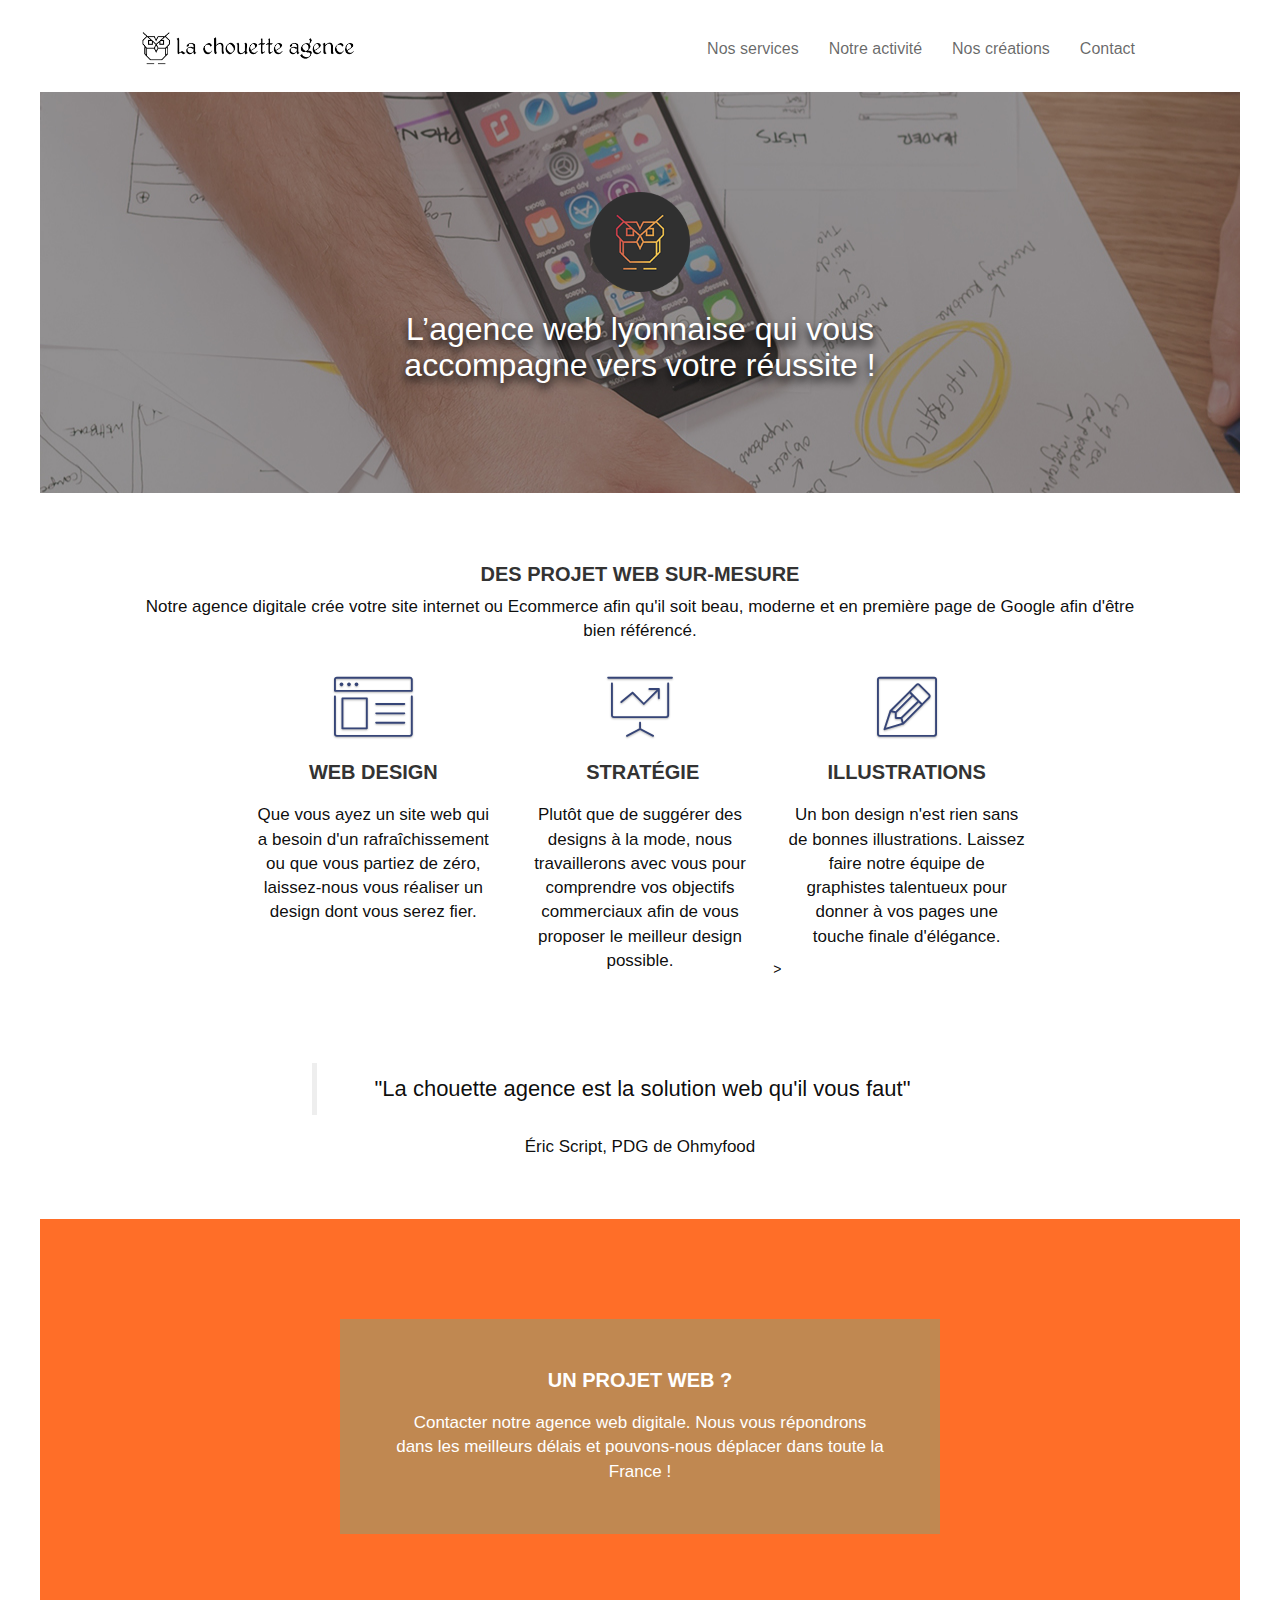
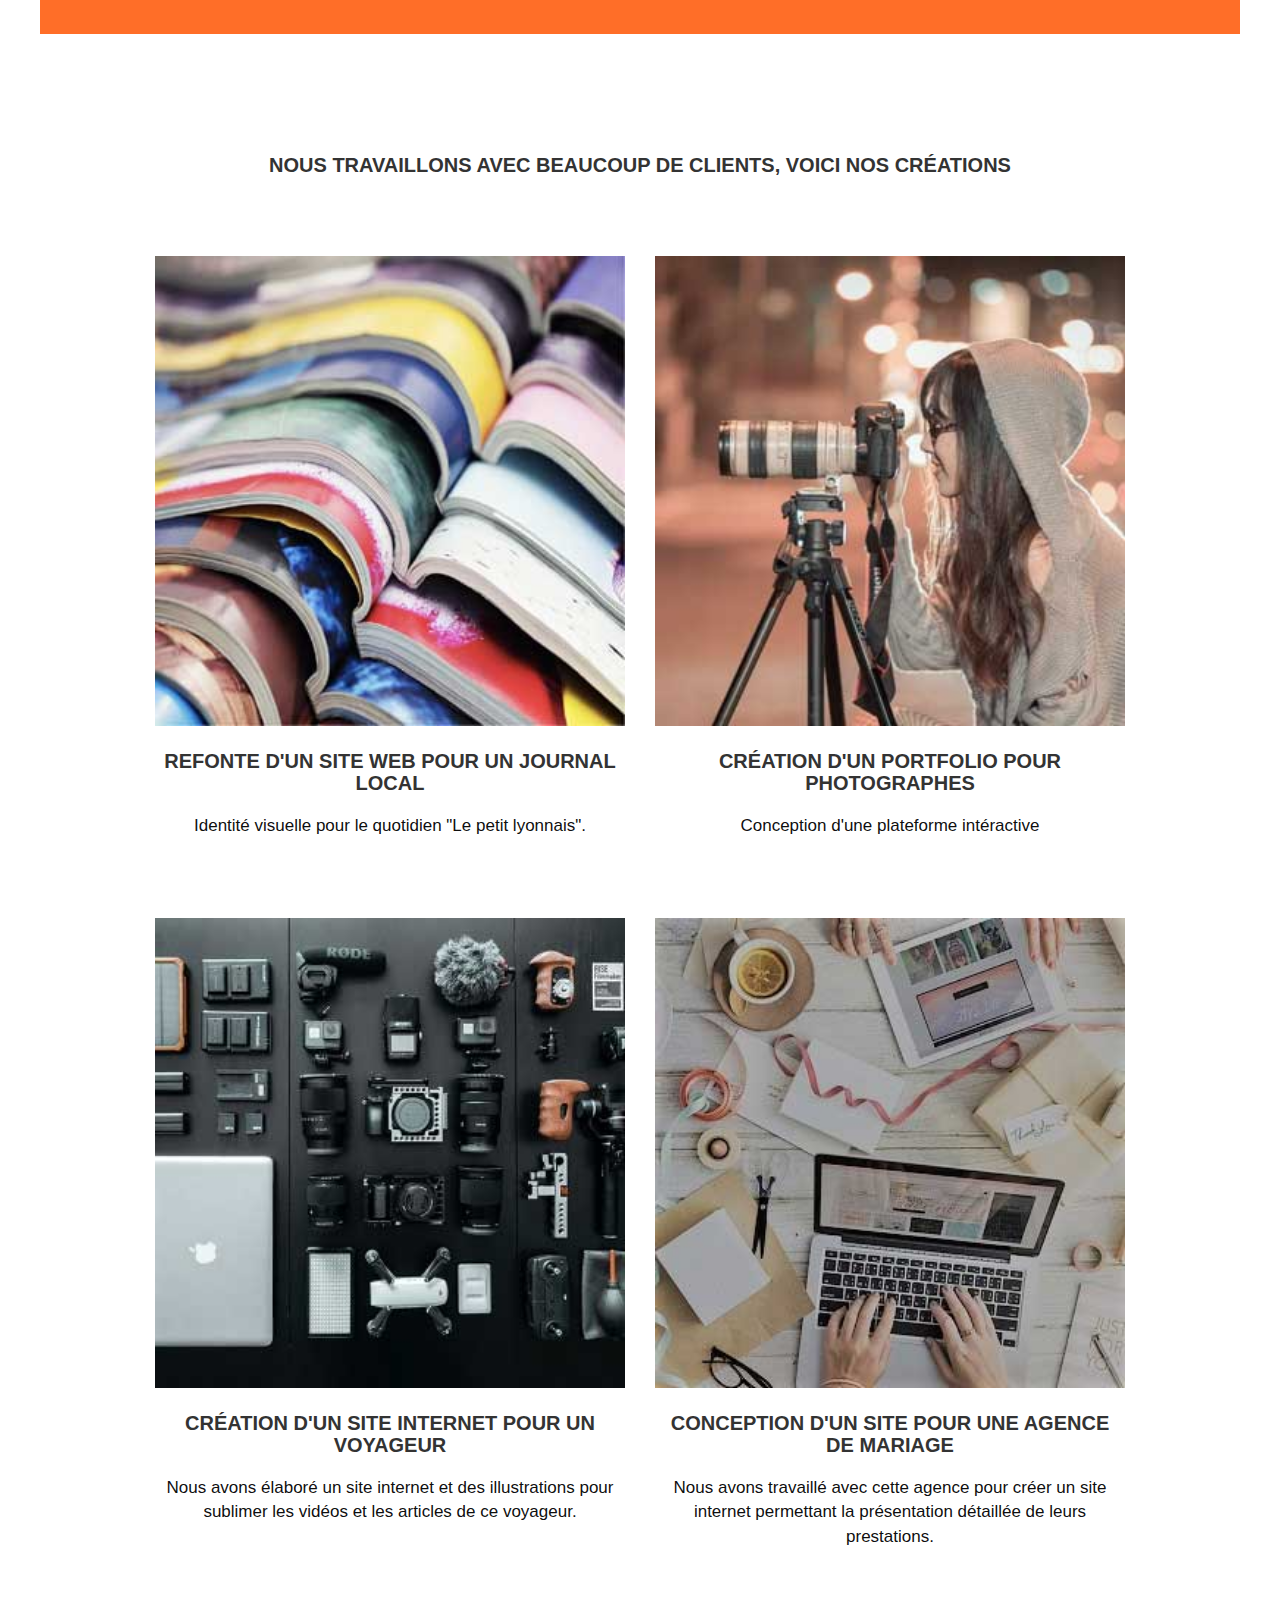
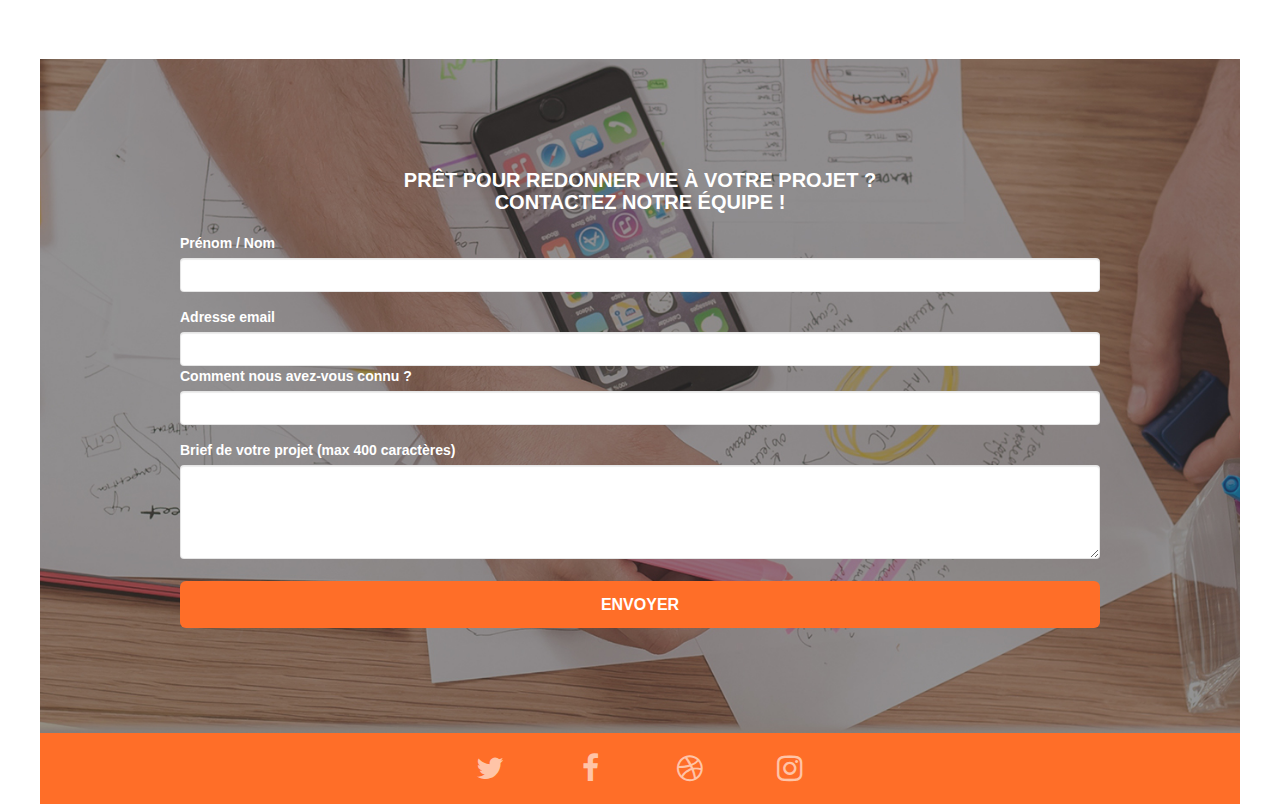
==== commit c135f656: "css fix" ====
--- a/index.html
+++ b/index.html
@@ -15,7 +15,7 @@
 	<script src="https://maxcdn.bootstrapcdn.com/bootstrap/3.3.5/js/bootstrap.min.js"></script>
 	<script src="./js/blocs.min.js" async></script>
 	<script src="./js/jquery.touchSwipe.min.js" async></script>
-	<script src="./js/gmaps.min.js" async></script>
+
 
     <title>La chouette agence - Agence web</title>
 
@@ -37,7 +37,6 @@
 				<div class="navbar-header">
 					<a class="navbar-brand" aria-label="Revenir à l'accueil" href="index.html" title="Revenir à l'accueil"><img src="img/la-chouette-agence.png" alt="bouton accueil" height="40" /></a>
 						<button id="nav-toggle" type="button" class="ui-navbar-toggle navbar-toggle" data-toggle="collapse" data-target=".navbar-1">
-							<span class="sr-only">Toggle navigation</span>
 							<span class="icon-bar"></span>
 							<span class="icon-bar"></span>
 							<span class="icon-bar"></span>
@@ -55,7 +54,7 @@
 							<a href="#portfolio" title="Nous travaillons avec beaucoup de clients, voici nos créations">Nos créations</a>
 						</li>
 						<li>
-							<a href="contact.html" title="Formulaire de contact">Contact</a>
+							<a href="#contact" title="Formulaire de contact">Contact</a>
 						</li>
 					</ul>
 				</div>
@@ -63,11 +62,11 @@
 		</div>
 	</div>
 	
-	<div class="bloc bgc-dark-slate-blue bg-banniere d-bloc bg-t-edge bloc-bg-texture texture-paper b-parallax" id="bloc-1-hero">
+	<div class="bloc bgc-dark-slate-blue bg-banniere d-bloc bg-t-edge bloc-bg-texture b-parallax" id="bloc-1-hero">
 		<div class="container bloc-lg">
 			<div class="row tight-width-whitespace">
 				<div class="col-sm-12">
-					<img src="img/logo.png" class="center-block image-resize-mode" width="100" alt="La chouette agence, agence web paris, création logo paris" />
+					<img src="img/logo.png" class="center-block image-resize-mode" width="100" alt="photo d'une réunion de création à la chouette agence" />
 					<h1 class="text-center hero-bloc-text tc-white ">
 						L’agence web lyonnaise qui vous accompagne vers votre réussite !
 					</h1>
@@ -83,7 +82,7 @@
 		<div class="container bloc-md">
 			<header class="row">
 				<div class="col-sm-12 text-center">
-					<h2>Des projet web sur-mesure</h2>
+					<h3>Des projet web sur-mesure</h3>
 					<p>Notre agence digitale crée votre site internet ou Ecommerce afin qu'il soit beau, moderne et en première page de Google afin d'être bien référencé.</p>
 				</div>
 			</header>
@@ -134,15 +133,15 @@
 	<!-- bloc-2-services END -->
 
 	<!-- bloc-3-what-i-do -->
-	<section class="bloc tc-white bgc-atomic-tangerine bg-presentation d-bloc bloc-bg-texture texture-paper b-parallax" id="notre-activite">
+	<section class="bloc tc-white bgc-atomic-tangerine bg-presentation d-bloc bloc-bg-texture b-parallax" id="notre-activite">
 		<div class="container bloc-lg">
 			<div class="row tight-width-whitespace black-background">
 				<div class="col-sm-12">
 					<h2 class="mg-md text-center tc-white">
-						Nous souhaitons aider les entreprises de la région Lyonnaise à se développer et à connaître le succès. Nous travaillons pour aider les entreprises locales à attirer de nouveaux clients .<br>
+						UN PROJET WEB ?
 					</h2>
 					<p class="text-center white">
-						Nous aimons collaborer avec des entrepreneurs créatifs et des entreprises locale, qu’elles aient besoin de créer un site de A à Z ou de donner un coup de jeune à leur site. Que vous ayez besoin d’une identité visuelle complète ou d’une refonte de votre site, n’hésitez pas à nous contacter. Nous travaillerons ensemble pour créer des sites beau et bien structurés, qui seront facilement trouvable sur les moteurs de recherche. <br><br><a class="ltc-white bold-link" href="contact.html">Contactez notre équipe</a><br>
+						Contacter notre agence web digitale. Nous vous répondrons dans les meilleurs délais et pouvons-nous déplacer dans toute la France !
 					</p>
 				</div>
 			</div>
@@ -151,62 +150,91 @@
 	<!-- bloc-3-what-i-do END -->
 
 	<!-- bloc-4-portfolio -->
-	<section class="bloc bgc-white bg-lines-h2-bg bg-repeat l-bloc" id="portfolio">
+	<section class="bloc bgc-white bg-lines-h3-bg bg-repeat l-bloc" id="portfolio">
 		<div class="container bloc-lg">
 			<header class="row">
 				<div class="col-sm-12 text-center">
-					<h2 class="title title-fw">Nous travaillons avec beaucoup de clients, voici nos créations</h2>
-				</div>
-			</header>	
-			<article class="col-sm-6 portfolio-row">
-				<a href="#" data-lightbox="img/1.jpg" data-gallery-id="gallery-1" data-caption="Refonte d'un site web pour un journal local" data-frame="snapshot-lb"><img src="img/1.jpg" alt="paris web design logo agence web meilleure agence et refonte site web journal" class="img-responsive portfolio-thumb" /></a>
-				<h3 class="mg-md text-center">
-					Refonte d'un site web pour un journal local
-				</h3>
-				<p class="text-center">
-					Nous avons créé une nouvelle identité visuelle pour un journal lyonnais.
-				</p>
-			</article>
-			<article class="col-sm-6">
-				<a href="#" data-lightbox="img/2.jpg" data-gallery-id="gallery-1" data-caption="Création d'un site web pour photographes" data-frame="snapshot-lb"><img src="img/2.jpg" class="img-responsive portfolio-thumb" alt="paris web design logo agence web meilleure agence, Création d'un site web pour photographes" /></a>
-				<h3 class="mg-md text-center">
-					Création d'un site web pour photographes
-				</h3>
-				<p class="text-center">
-					Nous avons conçu la plateforme idéale pour laisser place aux clichés des photographes.
-				</p>
-			</article>
-			<article class="col-sm-6 portfolio-row">
-				<a href="#" data-lightbox="img/3.bmp" data-gallery-id="gallery-1" data-caption="Création d'un site internet pour un voyageur" data-frame="snapshot-lb"><img src="img/3.jpg" class="img-responsive portfolio-thumb" alt="paris web design logo agence web meilleure agence, Création d'un site web pour voyageur"/></a>
-				<h3 class="mg-md text-center">
-					Création d'un site internet pour un voyageur
-				</h3>
-				<p class="text-center">
-					Nous avons élaboré un site internet et des illustrations pour sublimer les vidéos et les articles de ce voyageur.
-				</p>
-			</article>
-			<article class="col-sm-6">
-				<a href="#" data-lightbox="img/4.bmp" data-gallery-id="gallery-1" data-caption="Conception d'un site pour une agence de mariage" data-frame="snapshot-lb"><img src="img/4.jpg" class="img-responsive portfolio-thumb" alt="paris web design logo agence web meilleure agence, Création d'un site web pour agence de mariage" /></a>
-				<h3 class="mg-md text-center">
-					Conception d'un site pour une agence de mariage
-				</h3>
-				<p class="text-center">
-					Nous avons travaillé avec cette agence pour créer un site internet permettant la présentation détaillée de leurs prestations.
-				</p>
-			</article>
+					<h3 class="title title-fw">Nous travaillons avec beaucoup de clients, voici nos créations</h3>
+				</div>
+			</header>
+			<div>
+				<article class="col-sm-6 portfolio-row">
+					<a href="#" data-lightbox="img/1.jpg" data-gallery-id="gallery-1" data-caption="Refonte d'un site web pour un journal local" data-frame="snapshot-lb"><img src="img/1.jpg" alt="paris web design logo agence web meilleure agence et refonte site web journal" class="img-responsive portfolio-thumb" /></a>
+					<h3 class="mg-md text-center">
+						Refonte d'un site web pour un journal local
+					</h3>
+					<p class="text-center">
+						Identité visuelle pour le quotidien "Le petit lyonnais".
+					</p>
+				</article>
+				<article class="col-sm-6">
+					<a href="#" data-lightbox="img/2.jpg" data-gallery-id="gallery-1" data-caption="Création d'un site web pour photographes" data-frame="snapshot-lb"><img src="img/2.jpg" class="img-responsive portfolio-thumb" alt="paris web design logo agence web meilleure agence, Création d'un site web pour photographes" /></a>
+					<h3 class="mg-md text-center">
+						Création d'un portfolio pour photographes
+					</h3>
+					<p class="text-center">
+						Conception d'une plateforme intéractive
+					</p>
+				</article>
+				<article class="col-sm-6 portfolio-row">
+					<a href="#" data-lightbox="img/3.bmp" data-gallery-id="gallery-1" data-caption="Création d'un site internet pour un voyageur" data-frame="snapshot-lb"><img src="img/3.jpg" class="img-responsive portfolio-thumb" alt="paris web design logo agence web meilleure agence, Création d'un site web pour voyageur"/></a>
+					<h3 class="mg-md text-center">
+						Création d'un site internet pour un voyageur
+					</h3>
+					<p class="text-center">
+						Nous avons élaboré un site internet et des illustrations pour sublimer les vidéos et les articles de ce voyageur.
+					</p>
+				</article>
+				<article class="col-sm-6">
+					<a href="#" data-lightbox="img/4.bmp" data-gallery-id="gallery-1" data-caption="Conception d'un site pour une agence de mariage" data-frame="snapshot-lb"><img src="img/4.jpg" class="img-responsive portfolio-thumb" alt="paris web design logo agence web meilleure agence, Création d'un site web pour agence de mariage" /></a>
+					<h3 class="mg-md text-center">
+						Conception d'un site pour une agence de mariage
+					</h3>
+					<p class="text-center">
+						Nous avons travaillé avec cette agence pour créer un site internet permettant la présentation détaillée de leurs prestations.
+					</p>
+				</article>
+			</div>
 		</div>
 	</section>
 	<!-- bloc-4-portfolio END -->
 
 	<!-- bloc-5-cta -->
-		<section class="bloc bgc-dark-slate-blue bg-banniere d-bloc bloc-bg-texture texture-paper" id="contact">
+		<section class="bloc bgc-dark-slate-blue bg-banniere" id="contact">
 			<div class="container bloc-lg">
-				<div class="row">
-					<h2 class="mg-md text-center tc-white">
+				<div>
+					<h3 class="mg-md text-center tc-white">
 						Prêt pour redonner vie à votre projet ?<br>Contactez notre équipe !
-					</h2>
-					<div class="col-sm-12 text-center">
-						<a href="contact.html" class="btn btn-atomic-tangerine btn-clean btn-rd btn-lg cta-hero">Contact</a>
+					</h3>
+					<div id="contact" class="section_contact">
+						<form id="form_1" novalidate success-msg="Your message has been sent." fail-msg="Sorry it seems that our mail server is not responding, Sorry for the inconvenience!">
+							<div class="form-group">
+								<label>
+									Prénom / Nom
+								</label>
+								<input aria-label="name" class="form-control" required Comment nous avez-vous connu ? />
+							</div>
+							<div class="form-group">
+								<label>
+									Adresse email
+								</label>
+								<input title="ajoutez votre email" class="form-control" type="email" required maxlength="100/>
+							</div>
+							<div class="form-group">
+								<label>
+									Comment nous avez-vous connu ?
+								</label>
+								<input title="Comment nous avez-vous connu ?" class="form-control" type="text" maxlength="100"/>
+							</div>
+							<div class="form-group">
+								<label>
+									Brief de votre projet (max 400 caractères)<br>
+								</label><textarea title="brief de votre projet" class="form-control" rows="4" cols="50" required maxlength="400"></textarea>
+							</div> 
+							<button aria-label="bouton" class="bloc-button btn btn-lg btn-block cta-hero btn-atomic-tangerine" type="submit">
+								Envoyer
+							</button>
+						</form>
 					</div>
 				</div>
 			</div>
--- a/style.css
+++ b/style.css
@@ -184,7 +184,7 @@
 
 .d-bloc .panel,
 .l-bloc {
-    color: rgba(0, 0, 0, .5);
+    color: rgba(0, 0, 0, 0.956);
 }
 
 .d-bloc .panel button:hover,
@@ -307,7 +307,6 @@
 .navbar .nav {
     padding-top: 2px;
     margin-right: -16px;
-    float: right;
     z-index: 1;
 }
 
@@ -613,21 +612,6 @@
     color: rgba(0, 0, 0, .5);
 }
 
-h1,
-h2,
-h3,
-h4,
-h5,
-h6,
-p,
-label,
-.btn,
-a {
-    font-family: "helvetica";
-    font-weight: 400;
-    color: #575757!important;
-}
-
 .container {
     max-width: 1000px;
 }
@@ -650,20 +634,11 @@
     margin: auto auto auto auto;
 }
 
-/*
-p {
-    font-size: 11px;
-}
-*/
 .tight-width-whitespace {
     max-width: 600px;
     margin: auto auto auto auto;
 }
 
-.h1 {
-    font-size: 20px;
-    font-family: "Open Sans";
-}
 
 .cta-hero {
     margin-top: 22px;
@@ -679,13 +654,19 @@
     margin: auto auto auto auto;
 }
 
-h2 {
-    font-size: 22px;
-    line-height: 1.4em;
-}
-
-h3 {
-    font-size: 15px;
+h1 {
+    font-size: 20px;
+    text-shadow: 0px 5px 8px black;
+    color: #333333!important;
+}
+
+p
+{
+    font-size: 17px;
+}
+
+h2, h3, h4 {
+    font-size: 20px;
     text-transform: uppercase;
     font-weight: 700;
     color: #333333!important;
@@ -697,13 +678,6 @@
     box-shadow: 0px 0px 0px #000000;
 }
 
-h1 {
-    color: #333333!important;
-}
-
-h4 {
-    color: #333333!important;
-}
 
 .icons {
     margin-bottom: 14px;
@@ -749,7 +723,7 @@
 }
 
 .tc-white {
-    color: #F3976C!important;
+    color: #ffffff!important;
 }
 
 .btn-atomic-tangerine {
@@ -758,8 +732,8 @@
 }
 
 .btn-atomic-tangerine:hover {
-    color: #ff6e28!important;
-    background: black!important;
+    color: #ffffff!important;
+    background: #ff9a73!important;
 }
 
 .ltc-white {
@@ -857,6 +831,7 @@
         padding: 0 20px;
     }
 }
+
 
 @media (max-width: 767px) {
     .page-container {
@@ -1010,4 +985,22 @@
 
 .bloc-p-def, .citation, .activities, .contact {
     font-size: 22px;
-}+}
+
+.section_contact
+{
+    margin: 0px 40px 0px 40px;
+}
+
+label
+{
+    color: white;
+    font-weight: bold;
+}
+
+body
+{
+    max-width: 1200px;
+    margin: auto;
+}
+
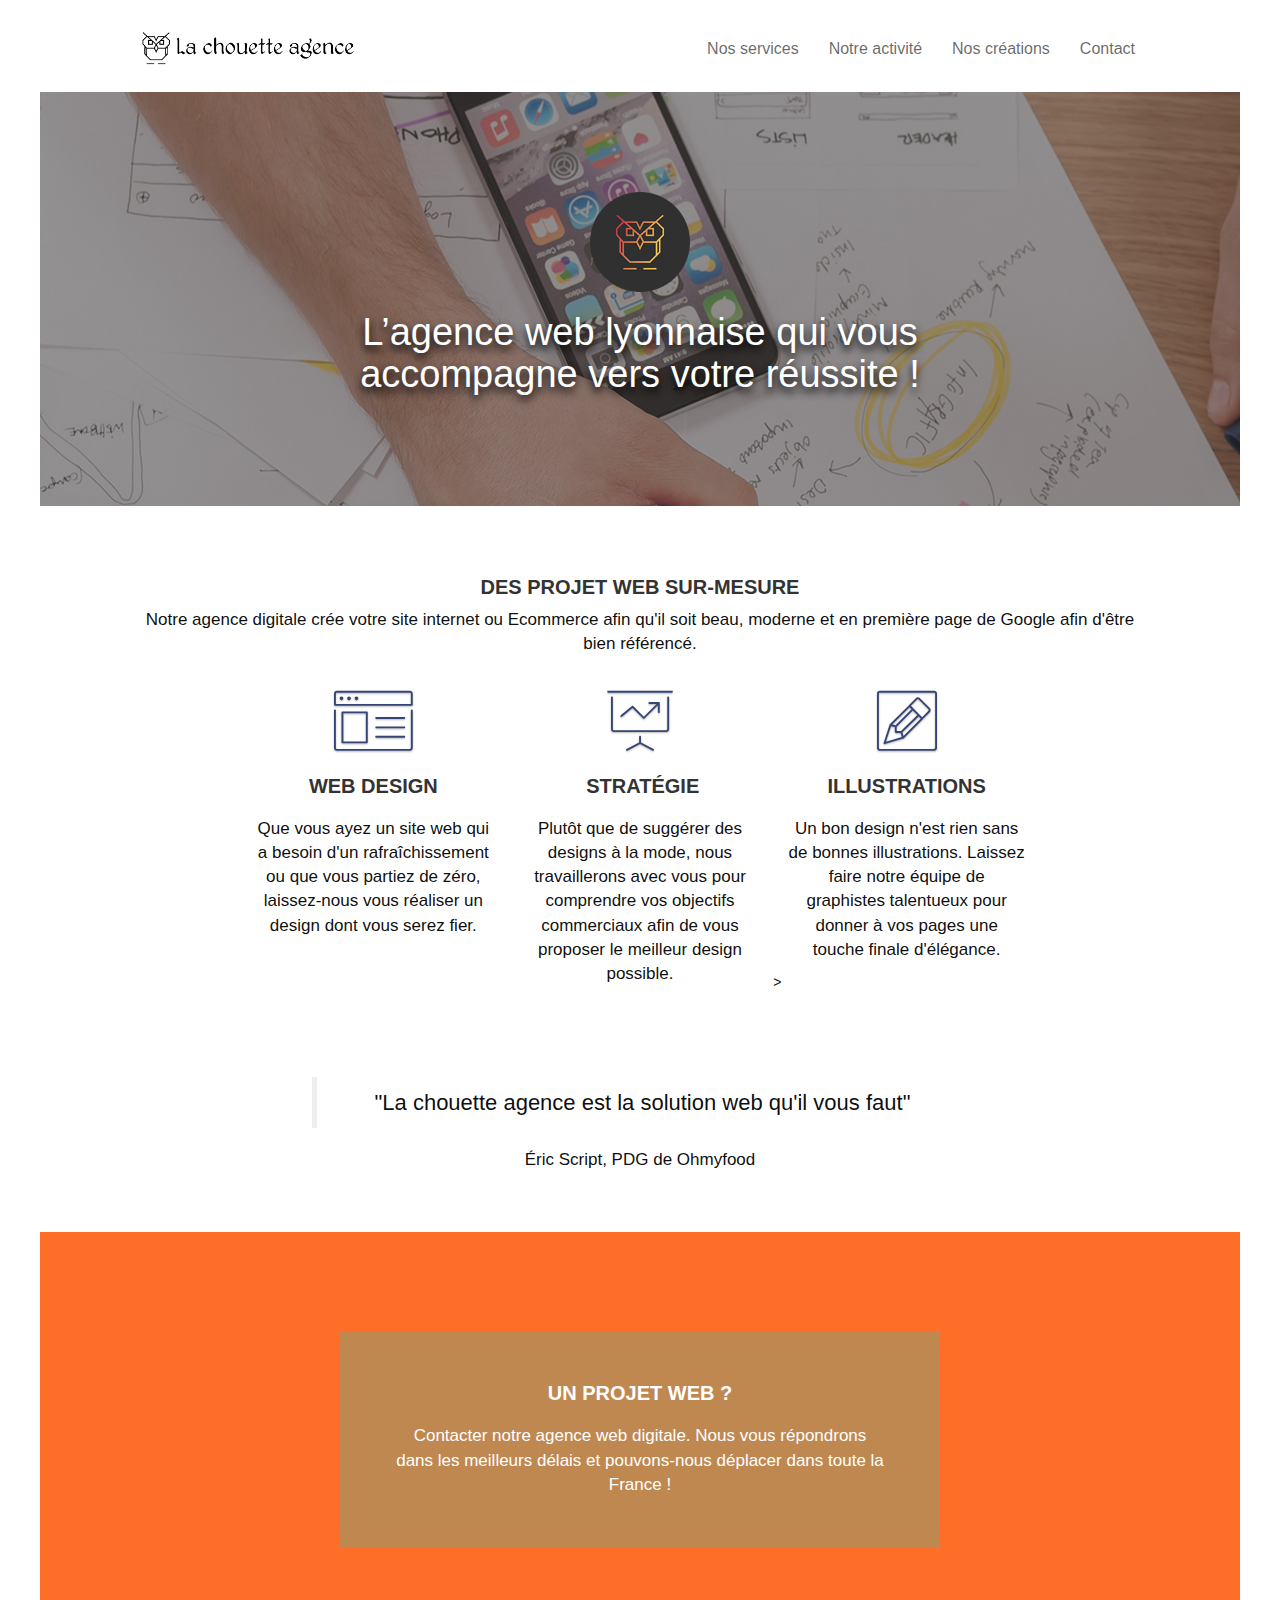
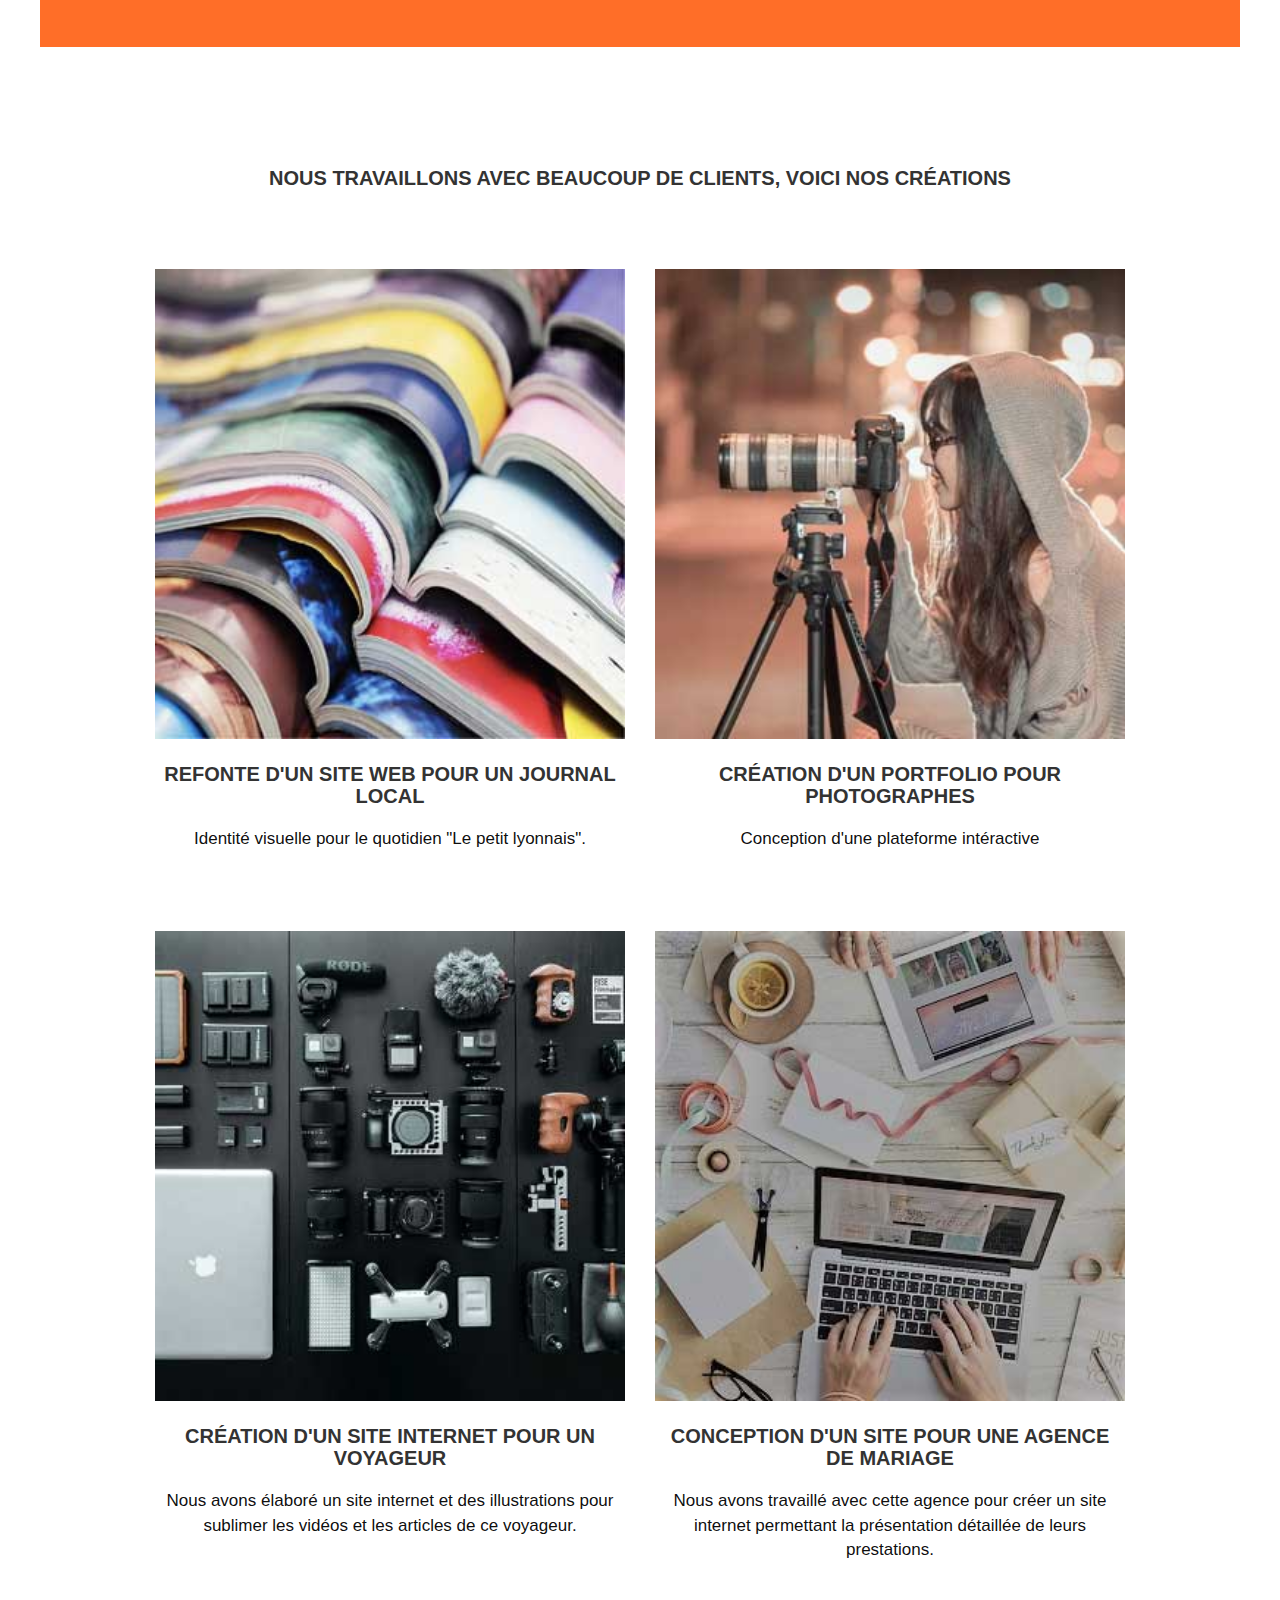
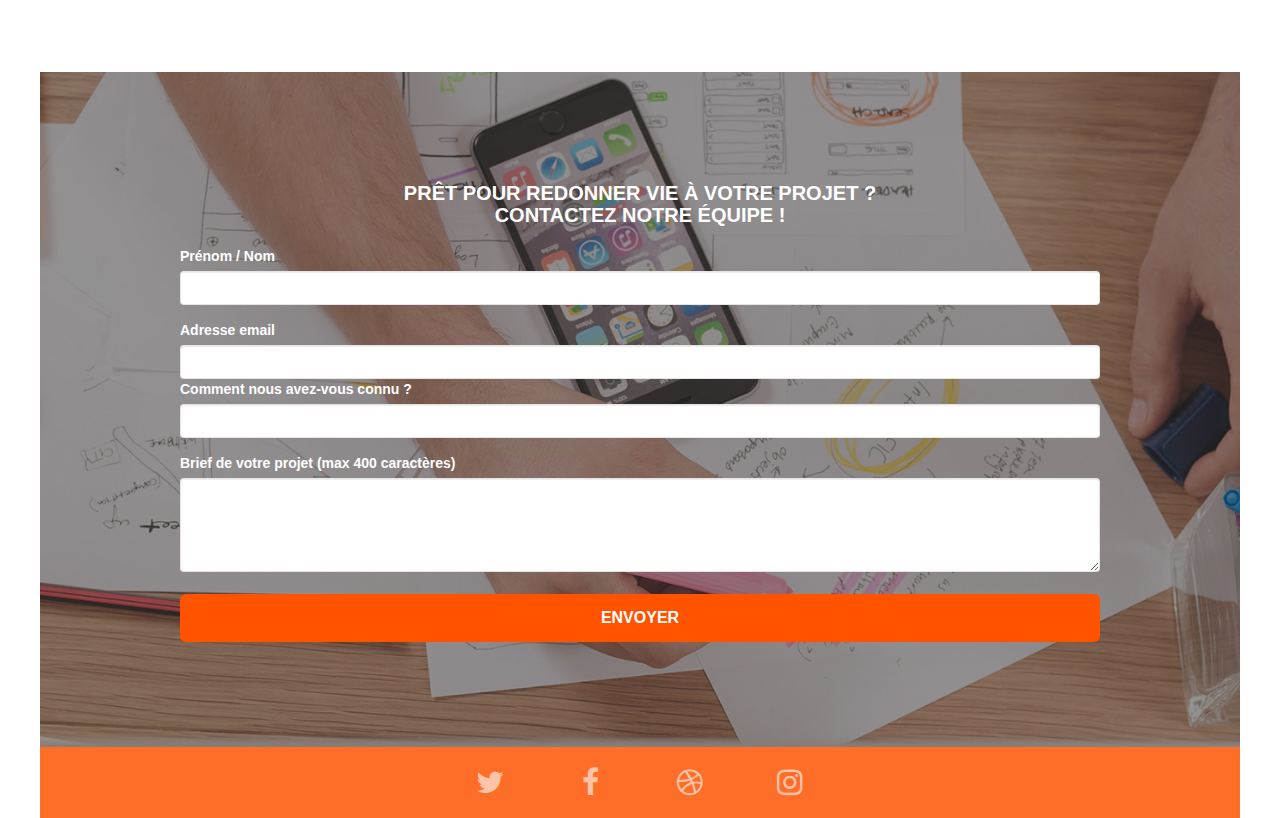
==== commit e53d6d31: "fix img" ====
--- a/index.html
+++ b/index.html
@@ -6,6 +6,7 @@
     <meta name="description" content="La chouette agence est une agence de création de site web design basée à Lyon">
     <meta name="viewport" content="width=device-width, initial-scale=1.0, viewport-fit=cover">
     <link rel="shortcut icon" type="image/png" href="favicon.jpg">
+	<link rel="preload" href="/fonts/et-line.woff">
 	<link rel="stylesheet" href="https://maxcdn.bootstrapcdn.com/bootstrap/3.3.5/css/bootstrap.min.css">
 	<link rel="stylesheet" type="text/css" href="style.css">
 	<link rel="stylesheet" type="text/css" href="https://stackpath.bootstrapcdn.com/font-awesome/4.7.0/css/font-awesome.min.css">
@@ -36,7 +37,7 @@
 			<nav class="navbar row">
 				<div class="navbar-header">
 					<a class="navbar-brand" aria-label="Revenir à l'accueil" href="index.html" title="Revenir à l'accueil"><img src="img/la-chouette-agence.png" alt="bouton accueil" height="40" /></a>
-						<button id="nav-toggle" type="button" class="ui-navbar-toggle navbar-toggle" data-toggle="collapse" data-target=".navbar-1">
+						<button aria-label="bouton de navigation" id="nav-toggle" type="button" class="ui-navbar-toggle navbar-toggle" data-toggle="collapse" data-target=".navbar-1">
 							<span class="icon-bar"></span>
 							<span class="icon-bar"></span>
 							<span class="icon-bar"></span>
@@ -82,7 +83,7 @@
 		<div class="container bloc-md">
 			<header class="row">
 				<div class="col-sm-12 text-center">
-					<h3>Des projet web sur-mesure</h3>
+					<h2>Des projet web sur-mesure</h2>
 					<p>Notre agence digitale crée votre site internet ou Ecommerce afin qu'il soit beau, moderne et en première page de Google afin d'être bien référencé.</p>
 				</div>
 			</header>
@@ -231,7 +232,7 @@
 									Brief de votre projet (max 400 caractères)<br>
 								</label><textarea title="brief de votre projet" class="form-control" rows="4" cols="50" required maxlength="400"></textarea>
 							</div> 
-							<button aria-label="bouton" class="bloc-button btn btn-lg btn-block cta-hero btn-atomic-tangerine" type="submit">
+							<button aria-label="bouton" class="bloc-button btn btn-lg btn-block cta-hero button-color" type="submit">
 								Envoyer
 							</button>
 						</form>
--- a/style.css
+++ b/style.css
@@ -84,6 +84,7 @@
     background-size: 280px 280px;
 }
 
+
 .b-parallax {
     background-attachment: fixed;
 }
@@ -107,6 +108,7 @@
 .d-bloc .divider-h span {
     border-color: rgba(255, 255, 255, .2);
 }
+
 
 .d-bloc .a-btn,
 .d-bloc .navbar a,
@@ -223,24 +225,6 @@
     color: rgba(0, 0, 0, .6);
 }
 
-.d-bloc .panel .a-btn:hover,
-.l-bloc .a-btn:hover,
-.l-bloc .navbar a:hover,
-.l-bloc .navbar-brand:hover,
-.l-bloc a:hover .icon-sm,
-.l-bloc a:hover .icon-md,
-.l-bloc a:hover .icon-lg,
-.l-bloc a:hover .icon-xl,
-.l-bloc h1 a:hover,
-.l-bloc h2 a:hover,
-.l-bloc h3 a:hover,
-.l-bloc h4 a:hover,
-.l-bloc h5 a:hover,
-.l-bloc h6 a:hover,
-.l-bloc p a:hover {
-    color: rgba(0, 0, 0, 1);
-}
-
 .l-bloc .navbar-toggle .icon-bar {
     color: rgba(0, 0, 0, .6);
 }
@@ -271,6 +255,9 @@
     padding-right: 0;
     padding-left: 0;
 }
+*/
+
+
 
 #bloc-1-hero h1 {
     font-size: 32px;
@@ -1004,3 +991,8 @@
     margin: auto;
 }
 
+.button-color
+{
+    background-color: #ff5300!important;
+    color: white;
+}
